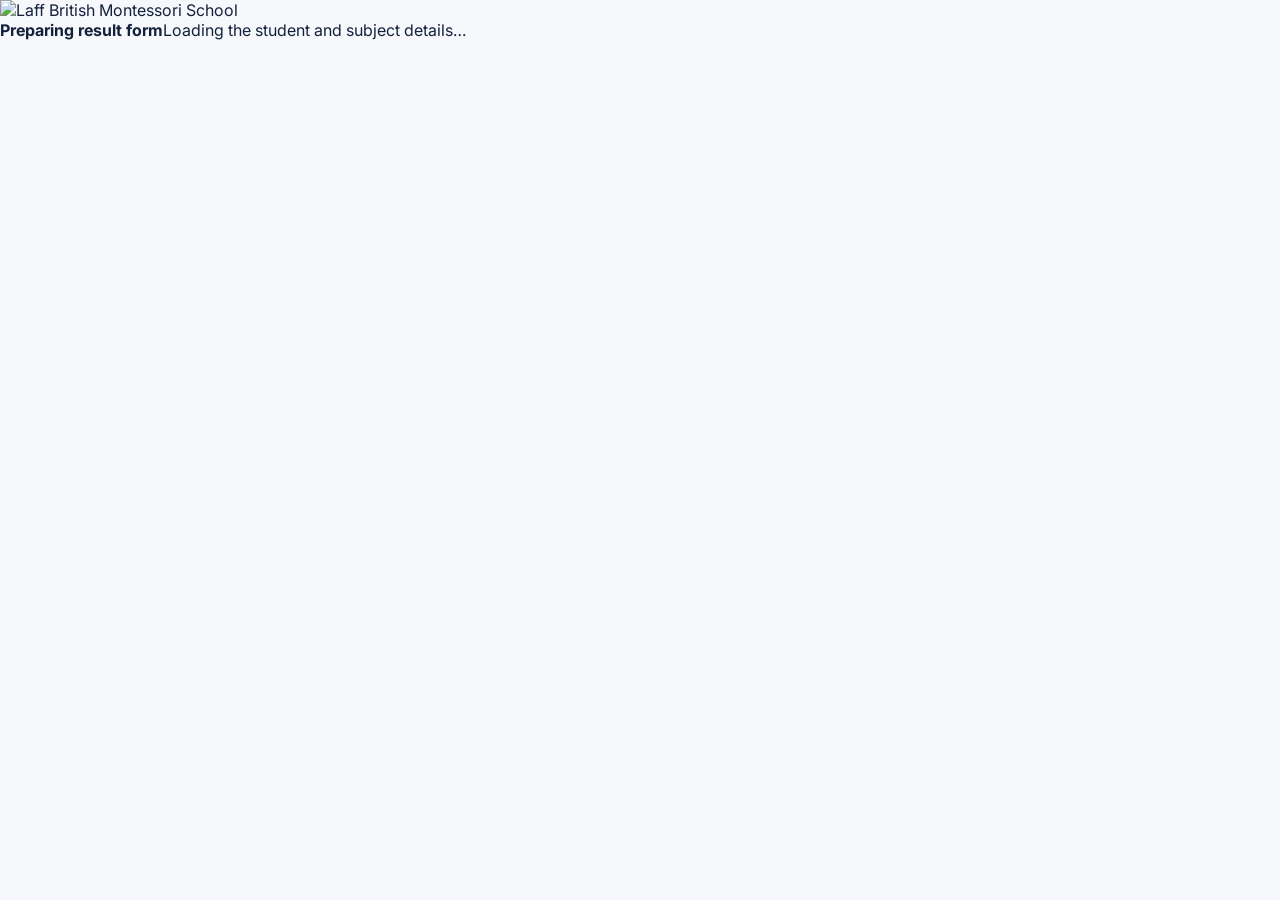
==== add-result.html @ 9ec37f82 "Add teacher add-result form and submission workflow" ====
<!doctype html><html lang="en"><head><meta charset="utf-8"><meta name="viewport" content="width=device-width,initial-scale=1"><title>Add Result | Laff British Montessori School</title><link rel="stylesheet" href="assets/styles.css"><link rel="stylesheet" href="assets/result-workspace.css"></head><body data-title="Add Result"><div id="page-loader" class="page-loader active"><div class="loader-box"><img class="loader-logo" src="https://i.ibb.co/whtP8S5v/image.png" alt="Laff British Montessori School"><div class="loader-spinner"></div><strong>Preparing result form</strong><span>Loading the student and subject details…</span></div></div><div id="app-shell"></div><div id="toast-host"></div><script type="module">
import{requireTeacher,mountShell,supabase,escapeHtml,toast,getCachedSchoolSettings}from'./assets/app.js';
const esc=escapeHtml,p=new URLSearchParams(location.search),studentId=p.get('studentid')||p.get('id'),classId=p.get('classid')||p.get('class'),subjectId=p.get('subjectid')||p.get('subject');let user,term,assignment,schoolSettings=getCachedSchoolSettings(),enrollment,subject;
const loader=document.querySelector('#page-loader');const hide=()=>{loader?.classList.remove('active');setTimeout(()=>loader?.remove(),300)};const initials=(a,b)=>`${(a||'')[0]||''}${(b||'')[0]||''}`.toUpperCase();const gradeFrom=(n,rules)=>{const score=Number(n)||0;const hit=(rules||[]).find(x=>score<=Number(x.max)&&score>=Number(x.min));return hit?.grade||'F'};const pointFrom=(n,rules)=>{const score=Number(n)||0;const hit=(rules||[]).find(x=>score<=Number(x.max)&&score>=Number(x.min));return hit?.point??0};
function render(html){const s=document.querySelector('#app-shell');s.dataset.content=html;mountShell(user)}
function detailCard(){const s=enrollment.students||{},name=`${s.first_name||''} ${s.middle_name||''} ${s.last_name||''}`.replace(/\s+/g,' ').trim();return `<section class="student-detail-card"><div class="detail-avatar">${s.photo_url?`<img src="${esc(s.photo_url)}" alt="">`:esc(initials(s.first_name,s.last_name))}</div><div><h3 style="margin:0;color:#13233f">${esc(name||'Student')}</h3><p style="margin:4px 0;color:#667085;font-size:11px">Adding result for ${esc(subject?.name||'Subject')} · ${esc(term.name)}</p><div class="detail-grid"><div class="detail-item"><small>Student ID</small><b>${esc(s.student_id||'—')}</b></div><div class="detail-item"><small>Exam Number</small><b>${esc(s.exam_number||'—')}</b></div><div class="detail-item"><small>Class</small><b>${esc(enrollment.classes?.name||'—')}</b></div><div class="detail-item"><small>Level</small><b>${esc(enrollment.classes?.level||'—')}</b></div><div class="detail-item"><small>Date of Birth</small><b>${esc(s.date_of_birth||'—')}</b></div><div class="detail-item"><small>Gender</small><b>${esc(s.gender||'—')}</b></div><div class="detail-item"><small>Guardian</small><b>${esc(s.guardian_name||'—')}</b></div><div class="detail-item"><small>Guardian Phone</small><b>${esc(s.guardian_phone||'—')}</b></div></div></div></section>`}
function renderForm(){render(`<div class="form-page"><section class="form-hero"><div><span class="hero-kicker">NEW RESULT</span><h2>Add Student Result</h2><p>${esc(subject.name)} · ${esc(term.name)} · ${esc(term.academic_sessions?.name||'Academic Session')}</p></div><a class="btn secondary" href="results.html?class=${encodeURIComponent(enrollment.class_id)}&subject=${encodeURIComponent(subject.id)}">← Back to Students</a></section>${detailCard()}<form id="result-form" class="score-card"><div class="panel-head"><div><h3 style="margin:0">Academic Scores</h3><p style="margin:4px 0 0;color:#667085;font-size:11px">Enter the continuous assessment and examination scores. The total, grade and grade point are calculated automatically.</p></div></div><div class="score-grid"><div class="score-field"><label for="ca">CA Score</label><input id="ca" type="number" min="0" max="${Number(subject.max_ca||40)}" step="0.01" required><div class="score-helper">Maximum ${esc(subject.max_ca??0)} marks</div></div><div class="score-field"><label for="exam">Exam Score</label><input id="exam" type="number" min="0" max="${Number(subject.max_exam||60)}" step="0.01" required><div class="score-helper">Maximum ${esc(subject.max_exam??0)} marks</div></div><div class="score-field" style="grid-column:1/-1"><label for="remark">Teacher Remark</label><textarea id="remark" maxlength="500" placeholder="Optional comment about the student's performance..."></textarea></div></div><div class="score-preview"><div class="preview-item"><b id="total-preview">0</b><span>Total</span></div><div class="preview-item"><b id="grade-preview">F</b><span>Grade</span></div><div class="preview-item"><b id="point-preview">0</b><span>Grade Point</span></div><div class="preview-item"><b>${esc(subject.max_ca+subject.max_exam)}</b><span>Maximum</span></div></div><div id="form-message" class="submission-note" style="margin-top:15px"></div><div class="form-footer"><div class="submission-note">Submitting sends this result to the administrator for review and publication. Teachers do not publish results.</div><div style="display:flex;gap:8px;flex-wrap:wrap"><button class="btn secondary" id="save-draft" type="button">Save Draft</button><button class="btn" id="submit-result" type="submit">Submit to Admin</button></div></div><div id="success" class="success-panel"></div></form></div>`);setupForm()}
function updatePreview(){const ca=Math.max(0,Number(document.querySelector('#ca')?.value||0)),exam=Math.max(0,Number(document.querySelector('#exam')?.value||0)),total=ca+exam;document.querySelector('#total-preview').textContent=total.toFixed(2).replace(/\.00$/,'');document.querySelector('#grade-preview').textContent=gradeFrom(total,schoolSettings.grading_rules);document.querySelector('#point-preview').textContent=pointFrom(total,schoolSettings.grading_rules)}
function validate(){const ca=Number(document.querySelector('#ca').value),exam=Number(document.querySelector('#exam').value);if(!Number.isFinite(ca)||ca<0||ca>Number(subject.max_ca))throw new Error(`CA score must be between 0 and ${subject.max_ca}.`);if(!Number.isFinite(exam)||exam<0||exam>Number(subject.max_exam))throw new Error(`Exam score must be between 0 and ${subject.max_exam}.`);return{ca,exam,total:ca+exam,grade:gradeFrom(ca+exam,schoolSettings.grading_rules),grade_point:pointFrom(ca+exam,schoolSettings.grading_rules)}}
async function save(status){const message=document.querySelector('#form-message'),buttons=[document.querySelector('#save-draft'),document.querySelector('#submit-result')];try{buttons.forEach(b=>b.disabled=true);message.textContent='Saving result…';const v=validate();const remark=document.querySelector('#remark').value.trim();const payload={enrollment_id:enrollment.id,term_id:term.id,subject_id:subject.id,ca_score:v.ca,exam_score:v.exam,total:v.total,grade:v.grade,grade_point:v.grade_point,teacher_remark:remark||null,created_by:user.id,status};const {error}=await supabase.from('results').insert(payload);if(error)throw error;document.querySelector('#success').textContent=status==='SUBMITTED'?'Result submitted to the administrator successfully. The administrator can now review and publish it.':'Draft saved successfully. You can edit it from Enter Results.';document.querySelector('#success').classList.add('show');toast(status==='SUBMITTED'?'Result submitted to admin.':'Result draft saved.');setTimeout(()=>location.href=`results.html?class=${encodeURIComponent(enrollment.class_id)}&subject=${encodeURIComponent(subject.id)}`,900)}catch(e){console.error(e);message.textContent=e.message||'The result could not be saved.';toast(message.textContent,'error')}finally{buttons.forEach(b=>b.disabled=false)}}
function setupForm(){document.querySelector('#ca').oninput=updatePreview;document.querySelector('#exam').oninput=updatePreview;document.querySelector('#save-draft').onclick=()=>save('DRAFT');document.querySelector('#result-form').onsubmit=e=>{e.preventDefault();save('SUBMITTED')}}
async function load(){if(!studentId)throw new Error('No student was selected.');const {data:t,error:te}=await supabase.from('terms').select('id,name,session_id,academic_sessions(name)').eq('is_current',true).order('starts_on',{ascending:false}).limit(1).maybeSingle();if(te)throw te;if(!t)throw new Error('There is no current academic term configured.');term=t;schoolSettings=(await supabase.from('school_settings').select('*').limit(1).maybeSingle()).data||schoolSettings;const {data:e,error:ee}=await supabase.from('enrollments').select('id,student_id,class_id,status,students(id,first_name,middle_name,last_name,student_id,exam_number,photo_url,date_of_birth,gender,school_email,phone,address,guardian_name,guardian_phone),classes(id,name,level,description)').eq('student_id',studentId).eq('status','ACTIVE').order('created_at',{ascending:false}).limit(1).maybeSingle();if(ee)throw ee;if(!e)throw new Error('Active student enrollment not found.');enrollment=e;const {data:cs,error:ce}=await supabase.from('class_subjects').select('id,class_id,subject_id,teacher_id,subjects(id,name,code,max_ca,max_exam,is_active)').eq('teacher_id',user.teacher.id).eq('class_id',classId||e.class_id).eq('subject_id',subjectId).maybeSingle();if(ce)throw ce;if(!cs)throw new Error('This subject is not assigned to you for this student’s class.');assignment=cs;subject=cs.subjects;if(!subject?.is_active)throw new Error('This subject is inactive.');const existing=await supabase.from('results').select('id,status').eq('enrollment_id',enrollment.id).eq('term_id',term.id).eq('subject_id',subject.id).maybeSingle();if(existing.error)throw existing.error;if(existing.data)throw new Error('A result already exists for this student and subject. Use Edit Result instead.');renderForm()}
try{user=await requireTeacher();if(user){const {data:teacher}=await supabase.from('teachers').select('id,full_name').eq('user_id',user.id).maybeSingle();if(teacher)user.teacher={...user.teacher,...teacher};await load()}}catch(e){console.error(e);document.querySelector('#app-shell').dataset.content=`<div class="form-page"><section class="score-card"><h2>Result form unavailable</h2><p>${esc(e.message||'Could not load the selected student.')}</p><a class="btn" href="results.html">Back to Enter Results</a></section></div>`;if(user)mountShell(user);toast(e.message||'Could not load the result form.','error')}finally{hide()}
</script></body></html>
---- assets/styles.css ----
@import url('https://fonts.googleapis.com/css2?family=Inter:wght@400;500;600;700;800&display=swap');:root{--blue:#123d8f;--blue2:#0a66c2;--yellow:#f4c400;--ink:#14213d;--muted:#667085;--line:#e6eaf0;--bg:#f6f8fc;--danger:#c62828;--success:#16834b;--shadow:0 12px 35px rgba(19,43,88,.08)}*{box-sizing:border-box}body{margin:0;font-family:Inter,system-ui,sans-serif;color:var(--ink);background:var(--bg)}a{text-decoration:none;color:inherit}.sidebar{position:fixed;inset:0 auto 0 0;width:260px;background:#fff;border-right:1px solid var(--line);padding:20px 14px;display:flex;flex-direction:column;z-index:20}.brand{display:flex;align-items:center;gap:10px;padding:5px 10px 22px}.brand img{width:44px;height:44px;border-radius:50%;object-fit:cover}.brand strong,.brand small{display:block}.brand strong{font-size:14px}.brand small{font-size:11px;color:var(--muted)}.sidebar nav{display:grid;gap:4px;overflow:auto}.nav-item{display:flex;align-items:center;gap:12px;padding:11px 12px;border-radius:11px;color:#526078;font-size:13px;font-weight:600;transition:.2s}.nav-item span{width:22px;text-align:center;font-size:17px}.nav-item:hover{background:#f0f5ff;color:var(--blue)}.nav-item.active{background:#eaf1ff;color:var(--blue);box-shadow:inset 3px 0 var(--blue)}.nav-item em{font-style:normal}.logout{margin-top:auto;border:0;background:#fff1f1;color:var(--danger);padding:12px;border-radius:10px;font-weight:700;cursor:pointer}.main{margin-left:260px;min-height:100vh}.topbar{height:88px;background:#fff;border-bottom:1px solid var(--line);display:flex;align-items:center;justify-content:space-between;padding:0 32px;position:sticky;top:0;z-index:10}.eyebrow{margin:0 0 3px;color:var(--blue2);font-size:11px;font-weight:700}.topbar h1{margin:0;font-size:22px}.user-chip{display:flex;align-items:center;gap:9px}.avatar{width:38px;height:38px;border-radius:50%;display:grid;place-items:center;background:#eaf1ff;color:var(--blue);font-weight:800}.user-chip strong,.user-chip small{display:block}.user-chip strong{font-size:12px}.user-chip small{font-size:10px;color:var(--muted)}.menu{display:none}.page-content{padding:30px;animation:rise .45s ease}.panel{background:#fff;border:1px solid var(--line);border-radius:16px;box-shadow:var(--shadow);padding:22px}.panel h2{font-size:17px;margin:0 0 7px}.panel p{color:var(--muted);font-size:13px}.quick-grid{display:grid;grid-template-columns:repeat(3,1fr);gap:14px;margin-top:18px}.quick{padding:18px;border:1px solid var(--line);border-radius:13px;background:#fff;transition:.2s}.quick:hover{transform:translateY(-3px);box-shadow:var(--shadow)}.quick b{display:block;margin-bottom:5px}.quick span{font-size:12px;color:var(--muted)}.btn{border:0;border-radius:10px;padding:11px 15px;background:var(--blue);color:#fff;font-weight:700;cursor:pointer}.spinner{display:inline-block;width:18px;height:18px;border:2px solid currentColor;border-right-color:transparent;border-radius:50%;animation:spin .7s linear infinite;vertical-align:-4px;margin-right:8px}.spinner-sm{width:14px;height:14px}#toast-host{position:fixed;right:22px;bottom:22px;z-index:200;display:grid;gap:10px}.toast{min-width:280px;max-width:380px;padding:13px 15px;border-radius:12px;background:#fff;box-shadow:0 15px 40px rgba(0,0,0,.14);display:flex;gap:10px;align-items:center;font-size:13px;transform:translateY(15px);opacity:0;transition:.25s}.toast.show{transform:none;opacity:1}.toast-icon{width:25px;height:25px;border-radius:50%;display:grid;place-items:center;background:#e9f8ef;color:var(--success);font-weight:800}.toast-error .toast-icon{background:#fff0f0;color:var(--danger)}@keyframes spin{to{transform:rotate(360deg)}}@keyframes rise{from{opacity:0;transform:translateY(8px)}to{opacity:1;transform:none}}@media(max-width:760px){.sidebar{transform:translateX(-100%);transition:.25s;width:270px;box-shadow:10px 0 30px rgba(0,0,0,.12)}.sidebar.open{transform:none}.main{margin-left:0}.topbar{padding:0 18px;height:76px;justify-content:flex-start;gap:8px}.menu{display:block;border:0;background:#edf2fa;border-radius:9px;padding:9px}.user-chip{margin-left:auto}.user-chip div{display:none}.page-content{padding:18px}.quick-grid{grid-template-columns:1fr}}
---- assets/result-workspace.css ----
:root{--rw-blue:#0b5ed7;--rw-deep:#082b63;--rw-yellow:#f4c20d;--rw-ink:#13233f;--rw-muted:#667085;--rw-line:#e3e9f2;--rw-bg:#f5f8fd}.results-page{display:grid;gap:18px}.results-hero{border-radius:24px;padding:25px;background:linear-gradient(135deg,#082b63,#0b5ed7);color:#fff;box-shadow:0 20px 50px rgba(8,43,99,.16)}.results-hero .hero-kicker{display:inline-block;padding:6px 10px;border-radius:999px;background:#ffffff17;border:1px solid #ffffff22;font-size:10px;font-weight:900;letter-spacing:.08em;text-transform:uppercase}.results-hero h2{margin:10px 0 6px;font-size:31px;letter-spacing:-.025em}.results-hero p{margin:0;color:#dce8fb;font-size:12px}.result-toolbar{display:flex;gap:10px;flex-wrap:wrap;align-items:end;background:#fff;border:1px solid var(--rw-line);border-radius:19px;padding:15px;box-shadow:0 7px 22px rgba(20,45,80,.05)}.result-field{display:grid;gap:6px;min-width:190px;flex:1}.result-field label{font-size:11px;font-weight:900;color:var(--rw-muted);text-transform:uppercase;letter-spacing:.04em}.result-field select,.result-search{width:100%;height:42px;border:1px solid var(--rw-line);border-radius:11px;background:#fff;color:var(--rw-ink);padding:0 12px;font:inherit;outline:none;box-sizing:border-box}.result-field select:focus,.result-search:focus{border-color:var(--rw-blue);box-shadow:0 0 0 3px #0b5ed71a}.result-summary{display:flex;gap:9px;flex-wrap:wrap}.result-chip{padding:8px 10px;border-radius:999px;background:#eef5ff;color:var(--rw-blue);font-size:11px;font-weight:900}.student-picker{background:#fff;border:1px solid var(--rw-line);border-radius:22px;box-shadow:0 7px 22px rgba(20,45,80,.05);overflow:hidden}.student-picker-head{display:flex;justify-content:space-between;gap:15px;align-items:flex-end;padding:19px;border-bottom:1px solid var(--rw-line)}.student-picker-head h3{margin:0;font-size:19px}.student-picker-head p{margin:4px 0 0;color:var(--rw-muted);font-size:12px}.result-search-wrap{width:min(300px,100%)}.student-list{display:grid}.student-row{display:flex;justify-content:space-between;gap:15px;align-items:center;padding:15px 19px;border-bottom:1px solid #edf1f6;transition:.18s}.student-row:last-child{border-bottom:0}.student-row:hover{background:#fbfdff}.student-main{display:flex;gap:12px;align-items:center;min-width:0}.student-avatar{width:44px;height:44px;border-radius:14px;background:#edf4ff;color:var(--rw-blue);display:grid;place-items:center;font-weight:900;overflow:hidden;flex:0 0 auto}.student-avatar img{width:100%;height:100%;object-fit:cover}.student-info{min-width:0}.student-info strong{display:block;color:var(--rw-ink);font-size:13px}.student-info span{display:block;color:var(--rw-muted);font-size:11px;margin-top:3px}.student-subject{font-size:10px;color:#8a94a6;margin-top:3px}.result-actions{display:flex;gap:7px;flex-wrap:wrap;justify-content:flex-end}.result-status{display:inline-flex;align-items:center;gap:6px;padding:7px 9px;border-radius:999px;font-size:10px;font-weight:900}.status-draft{background:#fff7df;color:#9a6a00}.status-submitted{background:#eef4ff;color:#355d9d}.status-published{background:#eaf8ef;color:#15743a}.status-none{background:#f3f5f8;color:#6c7482}.status-dot{width:7px;height:7px;border-radius:50%;background:currentColor}.empty-state-rw{padding:32px;text-align:center;color:var(--rw-muted);font-size:12px}.form-page{display:grid;gap:18px;max-width:1050px}.form-hero{display:flex;justify-content:space-between;gap:20px;align-items:center;border-radius:24px;padding:23px;background:linear-gradient(135deg,#082b63,#0b5ed7);color:#fff}.form-hero h2{margin:9px 0 5px;font-size:27px}.form-hero p{margin:0;color:#dbe8ff;font-size:12px}.student-detail-card{display:grid;grid-template-columns:88px 1fr;gap:17px;align-items:center;background:#fff;border:1px solid var(--rw-line);border-radius:20px;padding:18px;box-shadow:0 7px 22px rgba(20,45,80,.05)}.detail-avatar{width:88px;height:88px;border-radius:20px;background:#edf4ff;color:var(--rw-blue);display:grid;place-items:center;font-size:25px;font-weight:900;overflow:hidden}.detail-avatar img{width:100%;height:100%;object-fit:cover}.detail-grid{display:grid;grid-template-columns:repeat(4,minmax(0,1fr));gap:12px;margin-top:13px}.detail-item{padding:10px 11px;background:#f7faff;border-radius:12px}.detail-item small{display:block;color:var(--rw-muted);font-size:9px;text-transform:uppercase;font-weight:900;letter-spacing:.05em}.detail-item b{display:block;margin-top:3px;color:var(--rw-ink);font-size:12px}.score-card{background:#fff;border:1px solid var(--rw-line);border-radius:20px;padding:19px;box-shadow:0 7px 22px rgba(20,45,80,.05)}.score-grid{display:grid;grid-template-columns:repeat(2,minmax(0,1fr));gap:14px}.score-field label{display:block;font-size:11px;font-weight:900;color:var(--rw-muted);text-transform:uppercase;letter-spacing:.04em;margin-bottom:6px}.score-field input,.score-field textarea,.score-field select{width:100%;border:1px solid var(--rw-line);border-radius:11px;background:#fff;color:var(--rw-ink);padding:12px;font:inherit;outline:none;box-sizing:border-box}.score-field textarea{min-height:100px;resize:vertical}.score-field input:focus,.score-field textarea:focus,.score-field select:focus{border-color:var(--rw-blue);box-shadow:0 0 0 3px #0b5ed71a}.score-helper{font-size:10px;color:#8994a4;margin-top:5px}.score-preview{display:grid;grid-template-columns:repeat(4,1fr);gap:10px;margin-top:16px}.preview-item{padding:12px;background:#f7faff;border-radius:12px;text-align:center}.preview-item b{display:block;color:var(--rw-ink);font-size:18px}.preview-item span{display:block;color:var(--rw-muted);font-size:9px;margin-top:3px}.form-footer{display:flex;justify-content:space-between;gap:12px;align-items:center;padding-top:4px}.submission-note{font-size:11px;color:var(--rw-muted);line-height:1.5}.success-panel{display:none;padding:18px;border-radius:16px;background:#eaf8ef;color:#166534;border:1px solid #c8e9d2;font-size:12px}.success-panel.show{display:block}@media(max-width:850px){.detail-grid{grid-template-columns:repeat(2,1fr)}.student-picker-head{align-items:stretch;flex-direction:column}.result-search-wrap{width:100%}}@media(max-width:640px){.result-toolbar{display:grid}.result-field{min-width:0}.student-row{align-items:flex-start;flex-direction:column}.result-actions{justify-content:flex-start}.form-hero{flex-direction:column;align-items:flex-start}.student-detail-card{grid-template-columns:1fr}.detail-avatar{width:74px;height:74px}.detail-grid,.score-grid,.score-preview{grid-template-columns:1fr}.form-footer{flex-direction:column;align-items:stretch}}
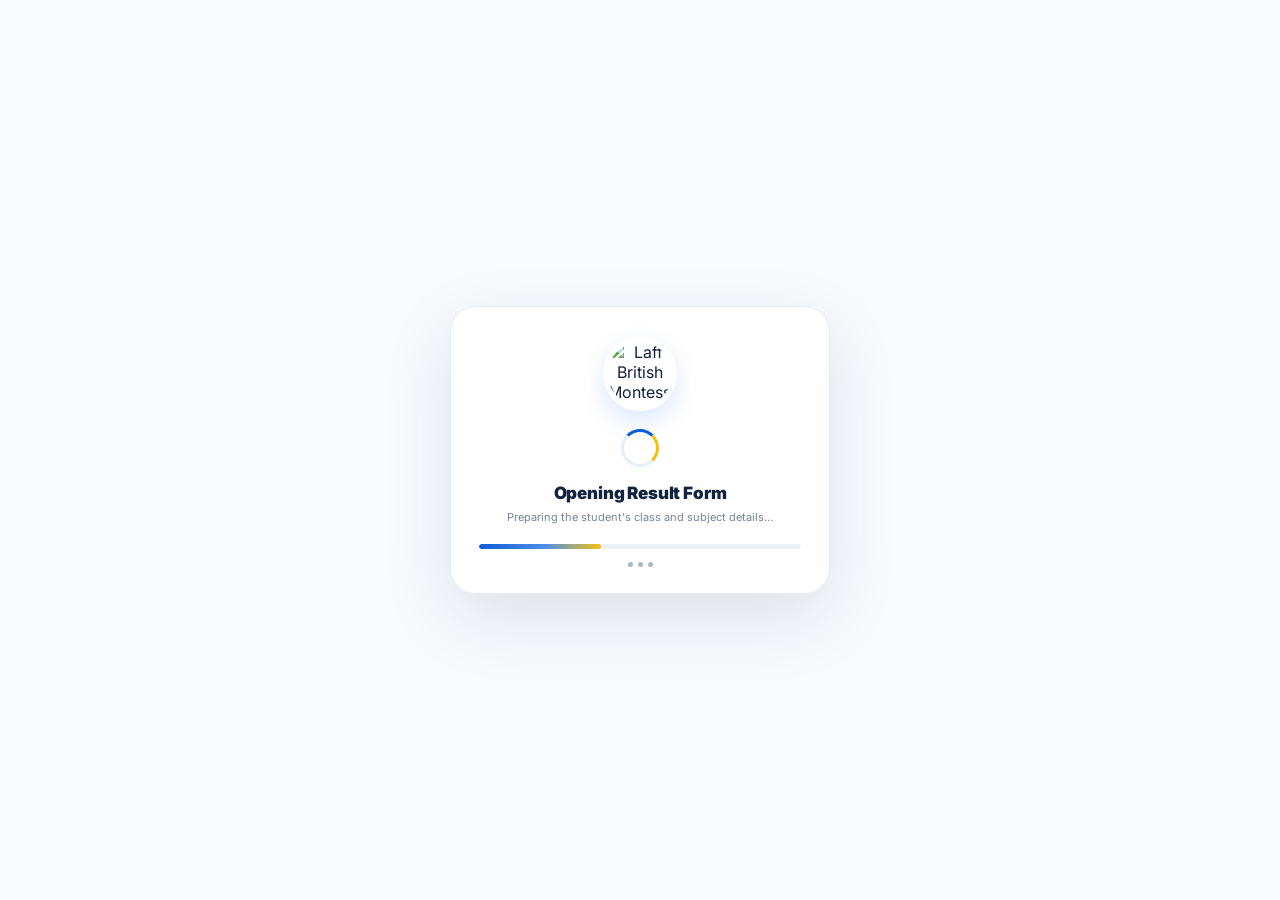
==== commit d9f63d9a: "Use polished loader on teacher add-result page" ====
--- a/add-result.html
+++ b/add-result.html
@@ -1,14 +1,14 @@
-<!doctype html><html lang="en"><head><meta charset="utf-8"><meta name="viewport" content="width=device-width,initial-scale=1"><title>Add Result | Laff British Montessori School</title><link rel="stylesheet" href="assets/styles.css"><link rel="stylesheet" href="assets/result-workspace.css"></head><body data-title="Add Result"><div id="page-loader" class="page-loader active"><div class="loader-box"><img class="loader-logo" src="https://i.ibb.co/whtP8S5v/image.png" alt="Laff British Montessori School"><div class="loader-spinner"></div><strong>Preparing result form</strong><span>Loading the student and subject details…</span></div></div><div id="app-shell"></div><div id="toast-host"></div><script type="module">
+<!doctype html><html><head><meta charset="utf-8"><meta name="viewport" content="width=device-width,initial-scale=1"><title>Add Result | Laff British Montessori School</title><link rel="stylesheet" href="assets/styles.css"><link rel="stylesheet" href="assets/result-workspace.css"><link rel="stylesheet" href="assets/portal-loader.css"></head><body data-title="Add Result"><div id="page-loader" class="lbs-loader" aria-live="polite"><div class="lbs-loader-card"><img class="lbs-loader-logo" src="https://i.ibb.co/whtP8S5v/image.png" alt="Laff British Montessori School"><div class="lbs-loader-ring"></div><div class="lbs-loader-title">Opening Result Form</div><div class="lbs-loader-text">Preparing the student's class and subject details…</div><div class="lbs-loader-bar"></div><div class="lbs-loader-dots"><span></span><span></span><span></span></div></div></div><div id="app-shell"></div><div id="toast-host"></div><script type="module">
 import{requireTeacher,mountShell,supabase,escapeHtml,toast,getCachedSchoolSettings}from'./assets/app.js';
 const esc=escapeHtml,p=new URLSearchParams(location.search),studentId=p.get('studentid')||p.get('id'),classId=p.get('classid')||p.get('class'),subjectId=p.get('subjectid')||p.get('subject');let user,term,assignment,schoolSettings=getCachedSchoolSettings(),enrollment,subject;
-const loader=document.querySelector('#page-loader');const hide=()=>{loader?.classList.remove('active');setTimeout(()=>loader?.remove(),300)};const initials=(a,b)=>`${(a||'')[0]||''}${(b||'')[0]||''}`.toUpperCase();const gradeFrom=(n,rules)=>{const score=Number(n)||0;const hit=(rules||[]).find(x=>score<=Number(x.max)&&score>=Number(x.min));return hit?.grade||'F'};const pointFrom=(n,rules)=>{const score=Number(n)||0;const hit=(rules||[]).find(x=>score<=Number(x.max)&&score>=Number(x.min));return hit?.point??0};
+const loader=document.querySelector('#page-loader');const hide=()=>{loader?.classList.add('is-hidden');setTimeout(()=>loader?.remove(),380)};const initials=(a,b)=>`${(a||'')[0]||''}${(b||'')[0]||''}`.toUpperCase();const gradeFrom=(n,rules)=>{const score=Number(n)||0;const hit=(rules||[]).find(x=>score<=Number(x.max)&&score>=Number(x.min));return hit?.grade||'F'};const pointFrom=(n,rules)=>{const score=Number(n)||0;const hit=(rules||[]).find(x=>score<=Number(x.max)&&score>=Number(x.min));return hit?.point??0};
 function render(html){const s=document.querySelector('#app-shell');s.dataset.content=html;mountShell(user)}
 function detailCard(){const s=enrollment.students||{},name=`${s.first_name||''} ${s.middle_name||''} ${s.last_name||''}`.replace(/\s+/g,' ').trim();return `<section class="student-detail-card"><div class="detail-avatar">${s.photo_url?`<img src="${esc(s.photo_url)}" alt="">`:esc(initials(s.first_name,s.last_name))}</div><div><h3 style="margin:0;color:#13233f">${esc(name||'Student')}</h3><p style="margin:4px 0;color:#667085;font-size:11px">Adding result for ${esc(subject?.name||'Subject')} · ${esc(term.name)}</p><div class="detail-grid"><div class="detail-item"><small>Student ID</small><b>${esc(s.student_id||'—')}</b></div><div class="detail-item"><small>Exam Number</small><b>${esc(s.exam_number||'—')}</b></div><div class="detail-item"><small>Class</small><b>${esc(enrollment.classes?.name||'—')}</b></div><div class="detail-item"><small>Level</small><b>${esc(enrollment.classes?.level||'—')}</b></div><div class="detail-item"><small>Date of Birth</small><b>${esc(s.date_of_birth||'—')}</b></div><div class="detail-item"><small>Gender</small><b>${esc(s.gender||'—')}</b></div><div class="detail-item"><small>Guardian</small><b>${esc(s.guardian_name||'—')}</b></div><div class="detail-item"><small>Guardian Phone</small><b>${esc(s.guardian_phone||'—')}</b></div></div></div></section>`}
-function renderForm(){render(`<div class="form-page"><section class="form-hero"><div><span class="hero-kicker">NEW RESULT</span><h2>Add Student Result</h2><p>${esc(subject.name)} · ${esc(term.name)} · ${esc(term.academic_sessions?.name||'Academic Session')}</p></div><a class="btn secondary" href="results.html?class=${encodeURIComponent(enrollment.class_id)}&subject=${encodeURIComponent(subject.id)}">← Back to Students</a></section>${detailCard()}<form id="result-form" class="score-card"><div class="panel-head"><div><h3 style="margin:0">Academic Scores</h3><p style="margin:4px 0 0;color:#667085;font-size:11px">Enter the continuous assessment and examination scores. The total, grade and grade point are calculated automatically.</p></div></div><div class="score-grid"><div class="score-field"><label for="ca">CA Score</label><input id="ca" type="number" min="0" max="${Number(subject.max_ca||40)}" step="0.01" required><div class="score-helper">Maximum ${esc(subject.max_ca??0)} marks</div></div><div class="score-field"><label for="exam">Exam Score</label><input id="exam" type="number" min="0" max="${Number(subject.max_exam||60)}" step="0.01" required><div class="score-helper">Maximum ${esc(subject.max_exam??0)} marks</div></div><div class="score-field" style="grid-column:1/-1"><label for="remark">Teacher Remark</label><textarea id="remark" maxlength="500" placeholder="Optional comment about the student's performance..."></textarea></div></div><div class="score-preview"><div class="preview-item"><b id="total-preview">0</b><span>Total</span></div><div class="preview-item"><b id="grade-preview">F</b><span>Grade</span></div><div class="preview-item"><b id="point-preview">0</b><span>Grade Point</span></div><div class="preview-item"><b>${esc(subject.max_ca+subject.max_exam)}</b><span>Maximum</span></div></div><div id="form-message" class="submission-note" style="margin-top:15px"></div><div class="form-footer"><div class="submission-note">Submitting sends this result to the administrator for review and publication. Teachers do not publish results.</div><div style="display:flex;gap:8px;flex-wrap:wrap"><button class="btn secondary" id="save-draft" type="button">Save Draft</button><button class="btn" id="submit-result" type="submit">Submit to Admin</button></div></div><div id="success" class="success-panel"></div></form></div>`);setupForm()}
+function renderForm(){render(`<div class="form-page"><section class="form-hero"><div><span class="hero-kicker">NEW RESULT</span><h2>Add Student Result</h2><p>${esc(subject.name)} · ${esc(term.name)} · ${esc(term.academic_sessions?.name||'Academic Session')}</p></div><a class="btn secondary" href="results.html?class=${encodeURIComponent(enrollment.class_id)}&subject=${encodeURIComponent(subject.id)}">← Back to Students</a></section>${detailCard()}<form id="result-form" class="score-card"><div class="panel-head"><div><h3 style="margin:0">Academic Scores</h3><p style="margin:4px 0 0;color:#667085;font-size:11px">Enter the continuous assessment and examination scores. The total, grade and grade point are calculated automatically.</p></div></div><div class="score-grid"><div class="score-field"><label for="ca">CA Score</label><input id="ca" type="number" min="0" max="${Number(subject.max_ca||40)}" step="0.01" required><div class="score-helper">Maximum ${esc(subject.max_ca??0)} marks</div></div><div class="score-field"><label for="exam">Exam Score</label><input id="exam" type="number" min="0" max="${Number(subject.max_exam||60)}" step="0.01" required><div class="score-helper">Maximum ${esc(subject.max_exam??0)} marks</div></div><div class="score-field" style="grid-column:1/-1"><label for="remark">Teacher Remark</label><textarea id="remark" maxlength="500" placeholder="Optional comment about the student's performance..."></textarea></div></div><div class="score-preview"><div class="preview-item"><b id="total-preview">0</b><span>Total</span></div><div class="preview-item"><b id="grade-preview">F</b><span>Grade</span></div><div class="preview-item"><b id="point-preview">0</b><span>Grade Point</span></div><div class="preview-item"><b>${esc(Number(subject.max_ca||0)+Number(subject.max_exam||0))}</b><span>Maximum</span></div></div><div id="form-message" class="submission-note" style="margin-top:15px"></div><div class="form-footer"><div class="submission-note">Submitting sends this result to the administrator for review and publication. Teachers do not publish results.</div><div style="display:flex;gap:8px;flex-wrap:wrap"><button class="btn secondary" id="save-draft" type="button">Save Draft</button><button class="btn" id="submit-result" type="submit">Submit to Admin</button></div></div><div id="success" class="success-panel"></div></form></div>`);setupForm()}
 function updatePreview(){const ca=Math.max(0,Number(document.querySelector('#ca')?.value||0)),exam=Math.max(0,Number(document.querySelector('#exam')?.value||0)),total=ca+exam;document.querySelector('#total-preview').textContent=total.toFixed(2).replace(/\.00$/,'');document.querySelector('#grade-preview').textContent=gradeFrom(total,schoolSettings.grading_rules);document.querySelector('#point-preview').textContent=pointFrom(total,schoolSettings.grading_rules)}
 function validate(){const ca=Number(document.querySelector('#ca').value),exam=Number(document.querySelector('#exam').value);if(!Number.isFinite(ca)||ca<0||ca>Number(subject.max_ca))throw new Error(`CA score must be between 0 and ${subject.max_ca}.`);if(!Number.isFinite(exam)||exam<0||exam>Number(subject.max_exam))throw new Error(`Exam score must be between 0 and ${subject.max_exam}.`);return{ca,exam,total:ca+exam,grade:gradeFrom(ca+exam,schoolSettings.grading_rules),grade_point:pointFrom(ca+exam,schoolSettings.grading_rules)}}
-async function save(status){const message=document.querySelector('#form-message'),buttons=[document.querySelector('#save-draft'),document.querySelector('#submit-result')];try{buttons.forEach(b=>b.disabled=true);message.textContent='Saving result…';const v=validate();const remark=document.querySelector('#remark').value.trim();const payload={enrollment_id:enrollment.id,term_id:term.id,subject_id:subject.id,ca_score:v.ca,exam_score:v.exam,total:v.total,grade:v.grade,grade_point:v.grade_point,teacher_remark:remark||null,created_by:user.id,status};const {error}=await supabase.from('results').insert(payload);if(error)throw error;document.querySelector('#success').textContent=status==='SUBMITTED'?'Result submitted to the administrator successfully. The administrator can now review and publish it.':'Draft saved successfully. You can edit it from Enter Results.';document.querySelector('#success').classList.add('show');toast(status==='SUBMITTED'?'Result submitted to admin.':'Result draft saved.');setTimeout(()=>location.href=`results.html?class=${encodeURIComponent(enrollment.class_id)}&subject=${encodeURIComponent(subject.id)}`,900)}catch(e){console.error(e);message.textContent=e.message||'The result could not be saved.';toast(message.textContent,'error')}finally{buttons.forEach(b=>b.disabled=false)}}
+async function save(status){const message=document.querySelector('#form-message'),buttons=[document.querySelector('#save-draft'),document.querySelector('#submit-result')];try{buttons.forEach(b=>{if(b)b.disabled=true});message.textContent='Saving result…';const v=validate();const remark=document.querySelector('#remark').value.trim();const payload={enrollment_id:enrollment.id,term_id:term.id,subject_id:subject.id,ca_score:v.ca,exam_score:v.exam,total:v.total,grade:v.grade,grade_point:v.grade_point,teacher_remark:remark||null,created_by:user.id,status};const{error}=await supabase.from('results').insert(payload);if(error)throw error;document.querySelector('#success').textContent=status==='SUBMITTED'?'Result submitted to the administrator successfully. The administrator can now review and publish it.':'Draft saved successfully. You can edit it from Enter Results.';document.querySelector('#success').classList.add('show');toast(status==='SUBMITTED'?'Result submitted to admin.':'Result draft saved.');setTimeout(()=>location.href=`results.html?class=${encodeURIComponent(enrollment.class_id)}&subject=${encodeURIComponent(subject.id)}`,900)}catch(e){console.error(e);message.textContent=e.message||'The result could not be saved.';toast(message.textContent,'error')}finally{buttons.forEach(b=>{if(b)b.disabled=false})}}
 function setupForm(){document.querySelector('#ca').oninput=updatePreview;document.querySelector('#exam').oninput=updatePreview;document.querySelector('#save-draft').onclick=()=>save('DRAFT');document.querySelector('#result-form').onsubmit=e=>{e.preventDefault();save('SUBMITTED')}}
-async function load(){if(!studentId)throw new Error('No student was selected.');const {data:t,error:te}=await supabase.from('terms').select('id,name,session_id,academic_sessions(name)').eq('is_current',true).order('starts_on',{ascending:false}).limit(1).maybeSingle();if(te)throw te;if(!t)throw new Error('There is no current academic term configured.');term=t;schoolSettings=(await supabase.from('school_settings').select('*').limit(1).maybeSingle()).data||schoolSettings;const {data:e,error:ee}=await supabase.from('enrollments').select('id,student_id,class_id,status,students(id,first_name,middle_name,last_name,student_id,exam_number,photo_url,date_of_birth,gender,school_email,phone,address,guardian_name,guardian_phone),classes(id,name,level,description)').eq('student_id',studentId).eq('status','ACTIVE').order('created_at',{ascending:false}).limit(1).maybeSingle();if(ee)throw ee;if(!e)throw new Error('Active student enrollment not found.');enrollment=e;const {data:cs,error:ce}=await supabase.from('class_subjects').select('id,class_id,subject_id,teacher_id,subjects(id,name,code,max_ca,max_exam,is_active)').eq('teacher_id',user.teacher.id).eq('class_id',classId||e.class_id).eq('subject_id',subjectId).maybeSingle();if(ce)throw ce;if(!cs)throw new Error('This subject is not assigned to you for this student’s class.');assignment=cs;subject=cs.subjects;if(!subject?.is_active)throw new Error('This subject is inactive.');const existing=await supabase.from('results').select('id,status').eq('enrollment_id',enrollment.id).eq('term_id',term.id).eq('subject_id',subject.id).maybeSingle();if(existing.error)throw existing.error;if(existing.data)throw new Error('A result already exists for this student and subject. Use Edit Result instead.');renderForm()}
-try{user=await requireTeacher();if(user){const {data:teacher}=await supabase.from('teachers').select('id,full_name').eq('user_id',user.id).maybeSingle();if(teacher)user.teacher={...user.teacher,...teacher};await load()}}catch(e){console.error(e);document.querySelector('#app-shell').dataset.content=`<div class="form-page"><section class="score-card"><h2>Result form unavailable</h2><p>${esc(e.message||'Could not load the selected student.')}</p><a class="btn" href="results.html">Back to Enter Results</a></section></div>`;if(user)mountShell(user);toast(e.message||'Could not load the result form.','error')}finally{hide()}
+async function load(){if(!studentId)throw new Error('No student was selected.');const{data:t,error:te}=await supabase.from('terms').select('id,name,session_id,academic_sessions(name)').eq('is_current',true).order('starts_on',{ascending:false}).limit(1).maybeSingle();if(te)throw te;if(!t)throw new Error('There is no current academic term configured.');term=t;schoolSettings=(await supabase.from('school_settings').select('*').limit(1).maybeSingle()).data||schoolSettings;const{data:e,error:ee}=await supabase.from('enrollments').select('id,student_id,class_id,status,students(id,first_name,middle_name,last_name,student_id,exam_number,photo_url,date_of_birth,gender,school_email,phone,address,guardian_name,guardian_phone),classes(id,name,level,description)').eq('student_id',studentId).eq('status','ACTIVE').order('created_at',{ascending:false}).limit(1).maybeSingle();if(ee)throw ee;if(!e)throw new Error('Active student enrollment not found.');enrollment=e;const{data:cs,error:ce}=await supabase.from('class_subjects').select('id,class_id,subject_id,teacher_id,subjects(id,name,code,max_ca,max_exam,is_active)').eq('teacher_id',user.teacher.id).eq('class_id',classId||e.class_id).eq('subject_id',subjectId).maybeSingle();if(ce)throw ce;if(!cs)throw new Error('This subject is not assigned to you for this student’s class.');assignment=cs;subject=cs.subjects;if(!subject?.is_active)throw new Error('This subject is inactive.');const existing=await supabase.from('results').select('id,status').eq('enrollment_id',enrollment.id).eq('term_id',term.id).eq('subject_id',subject.id).maybeSingle();if(existing.error)throw existing.error;if(existing.data)throw new Error('A result already exists for this student and subject. Use Edit Result instead.');renderForm()}
+try{user=await requireTeacher();if(user){const{data:teacher}=await supabase.from('teachers').select('id,full_name').eq('user_id',user.id).maybeSingle();if(teacher)user.teacher={...user.teacher,...teacher};await load()}}catch(e){console.error(e);if(user){document.querySelector('#app-shell').dataset.content=`<div class="form-page"><section class="score-card"><h2>Result form unavailable</h2><p>${esc(e.message||'Could not load the selected student.')}</p><a class="btn" href="results.html">Back to Enter Results</a></section></div>`;mountShell(user)}toast(e.message||'Could not load the result form.','error')}finally{hide()}
 </script></body></html>
--- a/assets/portal-loader.css
+++ b/assets/portal-loader.css
@@ -0,0 +1 @@
+.lbs-loader{position:fixed;inset:0;z-index:3000;display:grid;place-items:center;background:rgba(248,250,253,.98);transition:opacity .35s ease,visibility .35s ease}.lbs-loader.is-hidden{opacity:0;visibility:hidden;pointer-events:none}.lbs-loader-card{width:min(380px,88vw);padding:30px 28px 26px;background:rgba(255,255,255,.92);border:1px solid #e5ebf3;border-radius:26px;text-align:center;box-shadow:0 24px 70px rgba(22,48,92,.12);backdrop-filter:blur(12px)}.lbs-loader-logo{width:74px;height:74px;border-radius:50%;object-fit:contain;background:#fff;padding:5px;display:block;margin:0 auto 18px;box-shadow:0 10px 26px rgba(11,94,215,.14);animation:lbs-loader-float 2.2s ease-in-out infinite}.lbs-loader-ring{width:38px;height:38px;margin:2px auto 16px;border-radius:50%;border:3px solid #e7eef8;border-top-color:#0b5ed7;border-right-color:#f4c20d;animation:lbs-loader-spin .85s linear infinite}.lbs-loader-title{font-size:17px;font-weight:900;color:#13233f;letter-spacing:-.01em}.lbs-loader-text{margin-top:6px;color:#778398;font-size:11px;line-height:1.5}.lbs-loader-bar{height:5px;margin-top:18px;border-radius:999px;background:#edf2f8;overflow:hidden}.lbs-loader-bar:before{content:"";display:block;width:38%;height:100%;border-radius:inherit;background:linear-gradient(90deg,#0b5ed7 0%,#4f8fe8 55%,#f4c20d 100%);animation:lbs-loader-progress 1.5s ease-in-out infinite}.lbs-loader-dots{display:flex;justify-content:center;gap:5px;margin-top:13px}.lbs-loader-dots span{width:5px;height:5px;border-radius:50%;background:#a9b7ca;animation:lbs-loader-dot 1.1s ease-in-out infinite}.lbs-loader-dots span:nth-child(2){animation-delay:.14s}.lbs-loader-dots span:nth-child(3){animation-delay:.28s}@keyframes lbs-loader-spin{to{transform:rotate(360deg)}}@keyframes lbs-loader-float{0%,100%{transform:translateY(0)}50%{transform:translateY(-4px)}}@keyframes lbs-loader-progress{0%{transform:translateX(-120%)}50%{transform:translateX(140%)}100%{transform:translateX(320%)}}@keyframes lbs-loader-dot{0%,100%{opacity:.35;transform:translateY(0)}50%{opacity:1;transform:translateY(-2px)}}@media(prefers-reduced-motion:reduce){.lbs-loader-logo,.lbs-loader-ring,.lbs-loader-bar:before,.lbs-loader-dots span{animation:none!important}}
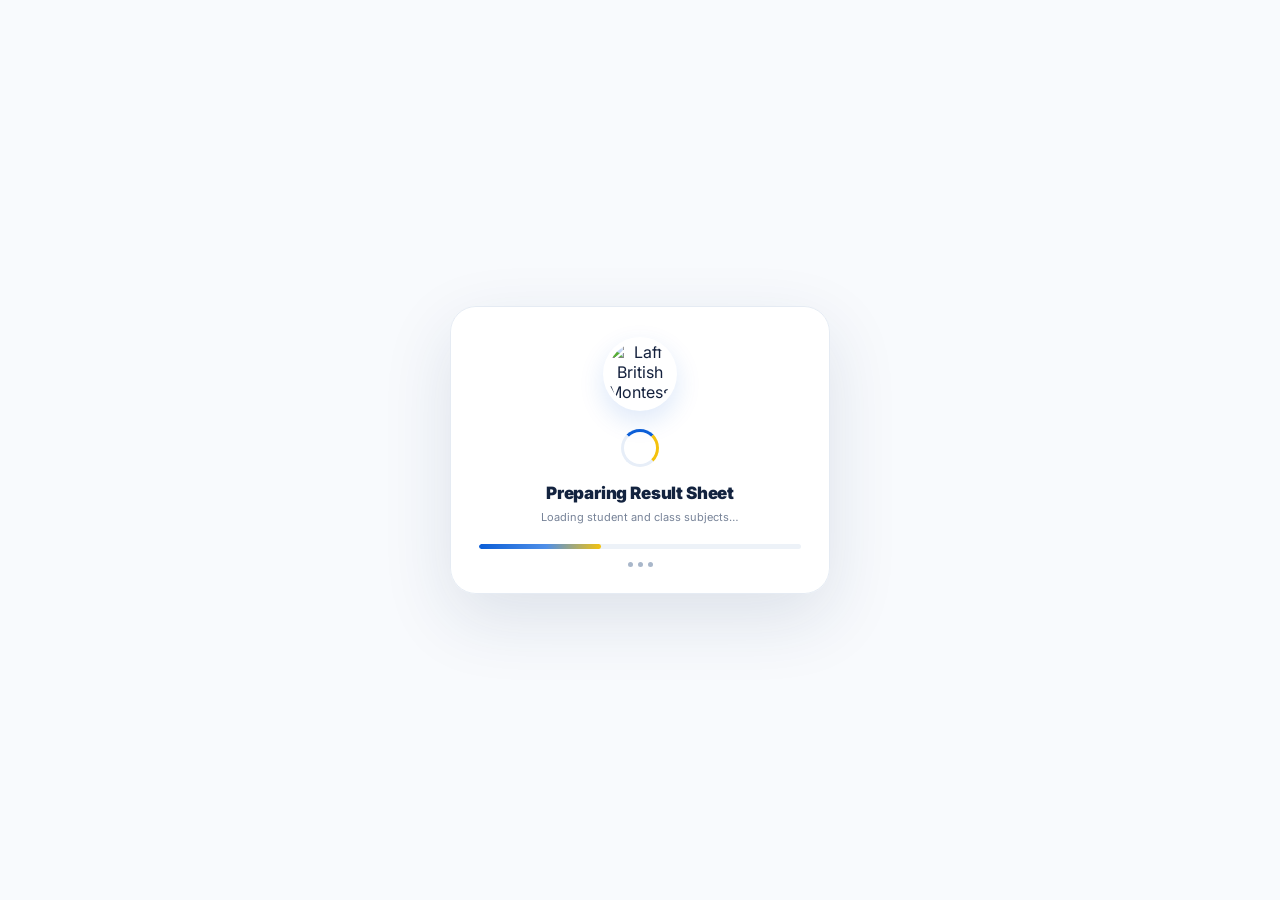
==== commit a03ec049: "Expand teacher result entry to all assigned class subjects" ====
--- a/add-result.html
+++ b/add-result.html
@@ -1,14 +1,33 @@
-<!doctype html><html><head><meta charset="utf-8"><meta name="viewport" content="width=device-width,initial-scale=1"><title>Add Result | Laff British Montessori School</title><link rel="stylesheet" href="assets/styles.css"><link rel="stylesheet" href="assets/result-workspace.css"><link rel="stylesheet" href="assets/portal-loader.css"></head><body data-title="Add Result"><div id="page-loader" class="lbs-loader" aria-live="polite"><div class="lbs-loader-card"><img class="lbs-loader-logo" src="https://i.ibb.co/whtP8S5v/image.png" alt="Laff British Montessori School"><div class="lbs-loader-ring"></div><div class="lbs-loader-title">Opening Result Form</div><div class="lbs-loader-text">Preparing the student's class and subject details…</div><div class="lbs-loader-bar"></div><div class="lbs-loader-dots"><span></span><span></span><span></span></div></div></div><div id="app-shell"></div><div id="toast-host"></div><script type="module">
+<!doctype html><html lang="en"><head><meta charset="utf-8"><meta name="viewport" content="width=device-width,initial-scale=1"><title>Add Student Results | Laff British Montessori School</title><link rel="stylesheet" href="assets/styles.css"><link rel="stylesheet" href="assets/result-workspace.css"><link rel="stylesheet" href="assets/portal-loader.css"><style>
+.bulk-page{display:grid;gap:17px;max-width:1120px}.bulk-hero{padding:24px;border-radius:22px;background:linear-gradient(135deg,#082b63,#0b5ed7);color:#fff}.bulk-hero h2{margin:9px 0 5px;font-size:27px}.bulk-hero p{margin:0;color:#dce8fb;font-size:12px}.bulk-student{display:flex;gap:14px;align-items:center;padding:17px;background:#fff;border:1px solid #e3e9f2;border-radius:18px}.bulk-student h3{margin:0 0 7px}.bulk-meta{display:flex;flex-wrap:wrap;gap:7px}.bulk-meta span{padding:5px 8px;background:#f3f6fb;border-radius:99px;color:#667085;font-size:10px}.bulk-subjects{display:grid;gap:12px}.bulk-card{padding:17px;background:#fff;border:1px solid #e3e9f2;border-radius:17px;display:grid;gap:13px}.bulk-head{display:flex;justify-content:space-between;gap:10px;align-items:center}.bulk-head h3{margin:0;font-size:15px}.bulk-head p{margin:4px 0 0;color:#667085;font-size:11px}.bulk-fields{display:grid;grid-template-columns:repeat(3,minmax(0,1fr));gap:11px}.bulk-fields label{display:grid;gap:6px;color:#667085;font-size:10px;font-weight:800;text-transform:uppercase}.bulk-fields input,.bulk-fields textarea{width:100%;box-sizing:border-box;border:1px solid #e3e9f2;border-radius:10px;padding:11px;font:inherit;color:#13233f}.bulk-fields textarea{min-height:42px;resize:vertical}.bulk-total{padding:10px 12px;border-radius:11px;background:#f3f7ff;display:flex;justify-content:space-between;color:#667085;font-size:11px}.bulk-total strong{color:#0b5ed7;font-size:17px}.bulk-existing{padding:7px 10px;border-radius:99px;background:#eaf8ef;color:#177245;font-size:10px;font-weight:900}.bulk-footer{display:flex;justify-content:space-between;align-items:center;gap:12px;flex-wrap:wrap;padding:16px;background:#fff;border:1px solid #e3e9f2;border-radius:16px}.bulk-actions{display:flex;gap:8px;flex-wrap:wrap}.bulk-note{font-size:11px;color:#667085;line-height:1.5}@media(max-width:650px){.bulk-fields{grid-template-columns:1fr}.bulk-student{align-items:flex-start}.bulk-hero h2{font-size:23px}}
+</style></head><body data-title="Add Results"><div id="page-loader" class="lbs-loader" aria-live="polite"><div class="lbs-loader-card"><img class="lbs-loader-logo" src="https://i.ibb.co/whtP8S5v/image.png" alt="Laff British Montessori School"><div class="lbs-loader-ring"></div><div class="lbs-loader-title">Preparing Result Sheet</div><div class="lbs-loader-text">Loading student and class subjects…</div><div class="lbs-loader-bar"></div><div class="lbs-loader-dots"><span></span><span></span><span></span></div></div></div><div id="app-shell"></div><div id="toast-host"></div>
+<script type="module">
 import{requireTeacher,mountShell,supabase,escapeHtml,toast,getCachedSchoolSettings}from'./assets/app.js';
-const esc=escapeHtml,p=new URLSearchParams(location.search),studentId=p.get('studentid')||p.get('id'),classId=p.get('classid')||p.get('class'),subjectId=p.get('subjectid')||p.get('subject');let user,term,assignment,schoolSettings=getCachedSchoolSettings(),enrollment,subject;
-const loader=document.querySelector('#page-loader');const hide=()=>{loader?.classList.add('is-hidden');setTimeout(()=>loader?.remove(),380)};const initials=(a,b)=>`${(a||'')[0]||''}${(b||'')[0]||''}`.toUpperCase();const gradeFrom=(n,rules)=>{const score=Number(n)||0;const hit=(rules||[]).find(x=>score<=Number(x.max)&&score>=Number(x.min));return hit?.grade||'F'};const pointFrom=(n,rules)=>{const score=Number(n)||0;const hit=(rules||[]).find(x=>score<=Number(x.max)&&score>=Number(x.min));return hit?.point??0};
+const esc=escapeHtml,p=new URLSearchParams(location.search),studentId=p.get('studentid')||p.get('id'),classIdParam=p.get('classid')||p.get('class'),loader=document.querySelector('#page-loader');
+let user,term,enrollment,subjects=[],existing=new Map(),settings=getCachedSchoolSettings();
+const hide=()=>{loader?.classList.add('is-hidden');setTimeout(()=>loader?.remove(),380)};
+const grade=n=>{const r=(settings.grading_rules||[]).find(x=>Number(n)>=Number(x.min)&&Number(n)<=Number(x.max));return r?.grade||'F'};
+const point=n=>{const r=(settings.grading_rules||[]).find(x=>Number(n)>=Number(x.min)&&Number(n)<=Number(x.max));return r?.point??0};
 function render(html){const s=document.querySelector('#app-shell');s.dataset.content=html;mountShell(user)}
-function detailCard(){const s=enrollment.students||{},name=`${s.first_name||''} ${s.middle_name||''} ${s.last_name||''}`.replace(/\s+/g,' ').trim();return `<section class="student-detail-card"><div class="detail-avatar">${s.photo_url?`<img src="${esc(s.photo_url)}" alt="">`:esc(initials(s.first_name,s.last_name))}</div><div><h3 style="margin:0;color:#13233f">${esc(name||'Student')}</h3><p style="margin:4px 0;color:#667085;font-size:11px">Adding result for ${esc(subject?.name||'Subject')} · ${esc(term.name)}</p><div class="detail-grid"><div class="detail-item"><small>Student ID</small><b>${esc(s.student_id||'—')}</b></div><div class="detail-item"><small>Exam Number</small><b>${esc(s.exam_number||'—')}</b></div><div class="detail-item"><small>Class</small><b>${esc(enrollment.classes?.name||'—')}</b></div><div class="detail-item"><small>Level</small><b>${esc(enrollment.classes?.level||'—')}</b></div><div class="detail-item"><small>Date of Birth</small><b>${esc(s.date_of_birth||'—')}</b></div><div class="detail-item"><small>Gender</small><b>${esc(s.gender||'—')}</b></div><div class="detail-item"><small>Guardian</small><b>${esc(s.guardian_name||'—')}</b></div><div class="detail-item"><small>Guardian Phone</small><b>${esc(s.guardian_phone||'—')}</b></div></div></div></section>`}
-function renderForm(){render(`<div class="form-page"><section class="form-hero"><div><span class="hero-kicker">NEW RESULT</span><h2>Add Student Result</h2><p>${esc(subject.name)} · ${esc(term.name)} · ${esc(term.academic_sessions?.name||'Academic Session')}</p></div><a class="btn secondary" href="results.html?class=${encodeURIComponent(enrollment.class_id)}&subject=${encodeURIComponent(subject.id)}">← Back to Students</a></section>${detailCard()}<form id="result-form" class="score-card"><div class="panel-head"><div><h3 style="margin:0">Academic Scores</h3><p style="margin:4px 0 0;color:#667085;font-size:11px">Enter the continuous assessment and examination scores. The total, grade and grade point are calculated automatically.</p></div></div><div class="score-grid"><div class="score-field"><label for="ca">CA Score</label><input id="ca" type="number" min="0" max="${Number(subject.max_ca||40)}" step="0.01" required><div class="score-helper">Maximum ${esc(subject.max_ca??0)} marks</div></div><div class="score-field"><label for="exam">Exam Score</label><input id="exam" type="number" min="0" max="${Number(subject.max_exam||60)}" step="0.01" required><div class="score-helper">Maximum ${esc(subject.max_exam??0)} marks</div></div><div class="score-field" style="grid-column:1/-1"><label for="remark">Teacher Remark</label><textarea id="remark" maxlength="500" placeholder="Optional comment about the student's performance..."></textarea></div></div><div class="score-preview"><div class="preview-item"><b id="total-preview">0</b><span>Total</span></div><div class="preview-item"><b id="grade-preview">F</b><span>Grade</span></div><div class="preview-item"><b id="point-preview">0</b><span>Grade Point</span></div><div class="preview-item"><b>${esc(Number(subject.max_ca||0)+Number(subject.max_exam||0))}</b><span>Maximum</span></div></div><div id="form-message" class="submission-note" style="margin-top:15px"></div><div class="form-footer"><div class="submission-note">Submitting sends this result to the administrator for review and publication. Teachers do not publish results.</div><div style="display:flex;gap:8px;flex-wrap:wrap"><button class="btn secondary" id="save-draft" type="button">Save Draft</button><button class="btn" id="submit-result" type="submit">Submit to Admin</button></div></div><div id="success" class="success-panel"></div></form></div>`);setupForm()}
-function updatePreview(){const ca=Math.max(0,Number(document.querySelector('#ca')?.value||0)),exam=Math.max(0,Number(document.querySelector('#exam')?.value||0)),total=ca+exam;document.querySelector('#total-preview').textContent=total.toFixed(2).replace(/\.00$/,'');document.querySelector('#grade-preview').textContent=gradeFrom(total,schoolSettings.grading_rules);document.querySelector('#point-preview').textContent=pointFrom(total,schoolSettings.grading_rules)}
-function validate(){const ca=Number(document.querySelector('#ca').value),exam=Number(document.querySelector('#exam').value);if(!Number.isFinite(ca)||ca<0||ca>Number(subject.max_ca))throw new Error(`CA score must be between 0 and ${subject.max_ca}.`);if(!Number.isFinite(exam)||exam<0||exam>Number(subject.max_exam))throw new Error(`Exam score must be between 0 and ${subject.max_exam}.`);return{ca,exam,total:ca+exam,grade:gradeFrom(ca+exam,schoolSettings.grading_rules),grade_point:pointFrom(ca+exam,schoolSettings.grading_rules)}}
-async function save(status){const message=document.querySelector('#form-message'),buttons=[document.querySelector('#save-draft'),document.querySelector('#submit-result')];try{buttons.forEach(b=>{if(b)b.disabled=true});message.textContent='Saving result…';const v=validate();const remark=document.querySelector('#remark').value.trim();const payload={enrollment_id:enrollment.id,term_id:term.id,subject_id:subject.id,ca_score:v.ca,exam_score:v.exam,total:v.total,grade:v.grade,grade_point:v.grade_point,teacher_remark:remark||null,created_by:user.id,status};const{error}=await supabase.from('results').insert(payload);if(error)throw error;document.querySelector('#success').textContent=status==='SUBMITTED'?'Result submitted to the administrator successfully. The administrator can now review and publish it.':'Draft saved successfully. You can edit it from Enter Results.';document.querySelector('#success').classList.add('show');toast(status==='SUBMITTED'?'Result submitted to admin.':'Result draft saved.');setTimeout(()=>location.href=`results.html?class=${encodeURIComponent(enrollment.class_id)}&subject=${encodeURIComponent(subject.id)}`,900)}catch(e){console.error(e);message.textContent=e.message||'The result could not be saved.';toast(message.textContent,'error')}finally{buttons.forEach(b=>{if(b)b.disabled=false})}}
-function setupForm(){document.querySelector('#ca').oninput=updatePreview;document.querySelector('#exam').oninput=updatePreview;document.querySelector('#save-draft').onclick=()=>save('DRAFT');document.querySelector('#result-form').onsubmit=e=>{e.preventDefault();save('SUBMITTED')}}
-async function load(){if(!studentId)throw new Error('No student was selected.');const{data:t,error:te}=await supabase.from('terms').select('id,name,session_id,academic_sessions(name)').eq('is_current',true).order('starts_on',{ascending:false}).limit(1).maybeSingle();if(te)throw te;if(!t)throw new Error('There is no current academic term configured.');term=t;schoolSettings=(await supabase.from('school_settings').select('*').limit(1).maybeSingle()).data||schoolSettings;const{data:e,error:ee}=await supabase.from('enrollments').select('id,student_id,class_id,status,students(id,first_name,middle_name,last_name,student_id,exam_number,photo_url,date_of_birth,gender,school_email,phone,address,guardian_name,guardian_phone),classes(id,name,level,description)').eq('student_id',studentId).eq('status','ACTIVE').order('created_at',{ascending:false}).limit(1).maybeSingle();if(ee)throw ee;if(!e)throw new Error('Active student enrollment not found.');enrollment=e;const{data:cs,error:ce}=await supabase.from('class_subjects').select('id,class_id,subject_id,teacher_id,subjects(id,name,code,max_ca,max_exam,is_active)').eq('teacher_id',user.teacher.id).eq('class_id',classId||e.class_id).eq('subject_id',subjectId).maybeSingle();if(ce)throw ce;if(!cs)throw new Error('This subject is not assigned to you for this student’s class.');assignment=cs;subject=cs.subjects;if(!subject?.is_active)throw new Error('This subject is inactive.');const existing=await supabase.from('results').select('id,status').eq('enrollment_id',enrollment.id).eq('term_id',term.id).eq('subject_id',subject.id).maybeSingle();if(existing.error)throw existing.error;if(existing.data)throw new Error('A result already exists for this student and subject. Use Edit Result instead.');renderForm()}
-try{user=await requireTeacher();if(user){const{data:teacher}=await supabase.from('teachers').select('id,full_name').eq('user_id',user.id).maybeSingle();if(teacher)user.teacher={...user.teacher,...teacher};await load()}}catch(e){console.error(e);if(user){document.querySelector('#app-shell').dataset.content=`<div class="form-page"><section class="score-card"><h2>Result form unavailable</h2><p>${esc(e.message||'Could not load the selected student.')}</p><a class="btn" href="results.html">Back to Enter Results</a></section></div>`;mountShell(user)}toast(e.message||'Could not load the result form.','error')}finally{hide()}
+function updateCard(card){const ca=Number(card.querySelector('.bulk-ca').value||0),ex=Number(card.querySelector('.bulk-exam').value||0),total=ca+ex;card.querySelector('.bulk-total strong').textContent=total.toFixed(2).replace(/\.00$/,'');card.querySelector('.bulk-grade').textContent=grade(total);card.querySelector('.bulk-point').textContent=point(total)}
+function renderForm(){
+ const s=enrollment.students||{},name=[s.first_name,s.middle_name,s.last_name].filter(Boolean).join(' ');
+ const cards=subjects.map(sub=>{const r=existing.get(sub.id);if(r)return '<article class="bulk-card"><div class="bulk-head"><div><h3>'+esc(sub.name)+(sub.code?' · '+esc(sub.code):'')+'</h3><p>CA max '+esc(sub.max_ca??40)+' · Exam max '+esc(sub.max_exam??60)+'</p></div><span class="bulk-existing">'+esc(r.status||'RESULT EXISTS')+'</span></div><p class="bulk-note">A result already exists for this subject this term. Duplicate entry is disabled.</p></article>';return '<article class="bulk-card" data-subject-id="'+esc(sub.id)+'"><div class="bulk-head"><div><h3>'+esc(sub.name)+(sub.code?' · '+esc(sub.code):'')+'</h3><p>CA maximum '+esc(sub.max_ca??40)+' marks · Exam maximum '+esc(sub.max_exam??60)+' marks</p></div><span class="result-status status-none">Awaiting result</span></div><div class="bulk-fields"><label>Continuous Assessment<input class="bulk-ca" type="number" min="0" max="'+Number(sub.max_ca??40)+'" step="0.01" placeholder="0 – '+Number(sub.max_ca??40)+'"></label><label>Examination Score<input class="bulk-exam" type="number" min="0" max="'+Number(sub.max_exam??60)+'" step="0.01" placeholder="0 – '+Number(sub.max_exam??60)+'"></label><label>Teacher Remark<textarea class="bulk-remark" maxlength="500" placeholder="Optional performance remark"></textarea></label></div><div class="bulk-total"><span>Total: <strong>0</strong></span><span>Grade: <b class="bulk-grade">F</b> · Point: <b class="bulk-point">0</b></span></div></article>'}).join('');
+ render('<div class="bulk-page"><section class="bulk-hero"><span class="hero-kicker">TEACHER RESULT ENTRY</span><h2>Add Student Results</h2><p>All active subjects assigned to you for this student’s class are listed below. Enter each subject’s CA and examination scores, then save or submit them together.</p></section><section class="bulk-student"><div class="detail-avatar">'+(s.photo_url?'<img src="'+esc(s.photo_url)+'" alt="">':esc(((s.first_name||'')[0]||'')+((s.last_name||'')[0]||'')))+'</div><div><h3>'+esc(name||'Student')+'</h3><div class="bulk-meta"><span>Student ID: '+esc(s.student_id||'—')+'</span><span>Exam No: '+esc(s.exam_number||'—')+'</span><span>Class: '+esc(enrollment.classes?.name||'—')+'</span><span>Level: '+esc(enrollment.classes?.level||'—')+'</span><span>Term: '+esc(term.name)+'</span></div></div></section><section><div class="panel-head"><div><h3 style="margin:0">All Assigned Class Subjects</h3><p style="margin:5px 0 0;color:#667085;font-size:11px">'+subjects.length+' subject(s) · Existing results cannot be duplicated.</p></div><a class="btn secondary" href="results.html?class='+encodeURIComponent(enrollment.class_id)+'">← Back to Students</a></div><div class="bulk-subjects">'+cards+'</div></section><div class="bulk-footer"><div class="bulk-note">Fill in the scores for each subject you are ready to record. Subjects left blank will not be saved.</div><div class="bulk-actions"><button class="btn secondary" id="save-draft" type="button">Save All as Draft</button><button class="btn" id="submit-results" type="button">Submit All to Admin</button></div></div><div id="bulk-message" class="bulk-note"></div></div>');
+ document.querySelectorAll('.bulk-card[data-subject-id]').forEach(card=>card.querySelectorAll('input').forEach(input=>input.addEventListener('input',()=>updateCard(card))));
+ document.querySelector('#save-draft').onclick=()=>save('DRAFT');document.querySelector('#submit-results').onclick=()=>save('SUBMITTED');
+}
+async function save(status){
+ const cards=[...document.querySelectorAll('.bulk-card[data-subject-id]')],msg=document.querySelector('#bulk-message'),buttons=[document.querySelector('#save-draft'),document.querySelector('#submit-results')];
+ try{buttons.forEach(b=>b.disabled=true);const payload=[];for(const card of cards){const caText=card.querySelector('.bulk-ca').value,examText=card.querySelector('.bulk-exam').value;if(caText===''&&examText==='')continue;const sub=subjects.find(x=>x.id===card.dataset.subjectId),ca=Number(caText),exam=Number(examText);if(caText===''||!Number.isFinite(ca)||ca<0||ca>Number(sub.max_ca??40))throw new Error(sub.name+': CA must be between 0 and '+Number(sub.max_ca??40)+'.');if(examText===''||!Number.isFinite(exam)||exam<0||exam>Number(sub.max_exam??60))throw new Error(sub.name+': Exam must be between 0 and '+Number(sub.max_exam??60)+'.');const total=ca+exam;payload.push({enrollment_id:enrollment.id,term_id:term.id,subject_id:sub.id,ca_score:ca,exam_score:exam,total,grade:grade(total),grade_point:point(total),teacher_remark:card.querySelector('.bulk-remark').value.trim()||null,created_by:user.id,status})}if(!payload.length)throw new Error('Enter CA and examination scores for at least one subject.');msg.textContent='Saving '+payload.length+' subject result(s)…';const{error}=await supabase.from('results').insert(payload);if(error)throw error;toast(status==='SUBMITTED'?'Results submitted to the administrator.':'Results saved as drafts.');msg.textContent=status==='SUBMITTED'?'All entered results have been submitted to the administrator for review.':'All entered results have been saved as drafts.';setTimeout(()=>location.href='results.html?class='+encodeURIComponent(enrollment.class_id),900)}catch(e){console.error(e);msg.textContent=e.message||'Results could not be saved.';toast(msg.textContent,'error')}finally{buttons.forEach(b=>b.disabled=false)}
+}
+async function load(){
+ if(!studentId)throw new Error('No student was selected. Return to Enter Results and choose a student.');
+ const{data:t,error:te}=await supabase.from('terms').select('id,name,session_id,academic_sessions(name)').eq('is_current',true).order('starts_on',{ascending:false}).limit(1).maybeSingle();if(te)throw te;if(!t)throw new Error('There is no current academic term configured.');term=t;
+ const sr=await supabase.from('school_settings').select('*').limit(1).maybeSingle();if(!sr.error&&sr.data)settings=sr.data;
+ const{data:e,error:ee}=await supabase.from('enrollments').select('id,student_id,class_id,status,students(id,first_name,middle_name,last_name,student_id,exam_number,photo_url),classes(id,name,level)').eq('student_id',studentId).eq('status','ACTIVE').order('created_at',{ascending:false}).limit(1).maybeSingle();if(ee)throw ee;if(!e)throw new Error('Active student enrollment not found.');enrollment=e;if(classIdParam&&String(classIdParam)!==String(e.class_id))throw new Error('The selected class does not match this student enrollment.');
+ const{data:a,error:ae}=await supabase.from('class_subjects').select('id,class_id,subject_id,teacher_id,subjects(id,name,code,max_ca,max_exam,is_active)').eq('teacher_id',user.teacher.id).eq('class_id',e.class_id).order('id');if(ae)throw ae;subjects=(a||[]).filter(x=>x.subjects?.is_active).map(x=>x.subjects);if(!subjects.length)throw new Error('No active subjects are assigned to you for this class.');
+ const ids=subjects.map(x=>x.id),{data:r,error:re}=await supabase.from('results').select('id,subject_id,status').eq('enrollment_id',e.id).eq('term_id',term.id).in('subject_id',ids);if(re)throw re;existing=new Map((r||[]).map(x=>[x.subject_id,x]));renderForm();
+}
+try{user=await requireTeacher();if(user){const{data:t,error}=await supabase.from('teachers').select('id,full_name').eq('user_id',user.id).maybeSingle();if(error)throw error;if(!t)throw new Error('Teacher profile could not be verified.');user.teacher={...user.teacher,...t};await load()}}catch(e){console.error(e);if(user){render('<div class="form-page"><section class="score-card"><h2>Result sheet unavailable</h2><p>'+esc(e.message||'Could not load this student.')+'</p><a class="btn" href="results.html">Back to Enter Results</a></section></div>')}toast(e.message||'Could not load the result sheet.','error')}finally{hide()}
 </script></body></html>
--- a/assets/styles.css
+++ b/assets/styles.css
@@ -1 +1,2 @@
 @import url('https://fonts.googleapis.com/css2?family=Inter:wght@400;500;600;700;800&display=swap');:root{--blue:#123d8f;--blue2:#0a66c2;--yellow:#f4c400;--ink:#14213d;--muted:#667085;--line:#e6eaf0;--bg:#f6f8fc;--danger:#c62828;--success:#16834b;--shadow:0 12px 35px rgba(19,43,88,.08)}*{box-sizing:border-box}body{margin:0;font-family:Inter,system-ui,sans-serif;color:var(--ink);background:var(--bg)}a{text-decoration:none;color:inherit}.sidebar{position:fixed;inset:0 auto 0 0;width:260px;background:#fff;border-right:1px solid var(--line);padding:20px 14px;display:flex;flex-direction:column;z-index:20}.brand{display:flex;align-items:center;gap:10px;padding:5px 10px 22px}.brand img{width:44px;height:44px;border-radius:50%;object-fit:cover}.brand strong,.brand small{display:block}.brand strong{font-size:14px}.brand small{font-size:11px;color:var(--muted)}.sidebar nav{display:grid;gap:4px;overflow:auto}.nav-item{display:flex;align-items:center;gap:12px;padding:11px 12px;border-radius:11px;color:#526078;font-size:13px;font-weight:600;transition:.2s}.nav-item span{width:22px;text-align:center;font-size:17px}.nav-item:hover{background:#f0f5ff;color:var(--blue)}.nav-item.active{background:#eaf1ff;color:var(--blue);box-shadow:inset 3px 0 var(--blue)}.nav-item em{font-style:normal}.logout{margin-top:auto;border:0;background:#fff1f1;color:var(--danger);padding:12px;border-radius:10px;font-weight:700;cursor:pointer}.main{margin-left:260px;min-height:100vh}.topbar{height:88px;background:#fff;border-bottom:1px solid var(--line);display:flex;align-items:center;justify-content:space-between;padding:0 32px;position:sticky;top:0;z-index:10}.eyebrow{margin:0 0 3px;color:var(--blue2);font-size:11px;font-weight:700}.topbar h1{margin:0;font-size:22px}.user-chip{display:flex;align-items:center;gap:9px}.avatar{width:38px;height:38px;border-radius:50%;display:grid;place-items:center;background:#eaf1ff;color:var(--blue);font-weight:800}.user-chip strong,.user-chip small{display:block}.user-chip strong{font-size:12px}.user-chip small{font-size:10px;color:var(--muted)}.menu{display:none}.page-content{padding:30px;animation:rise .45s ease}.panel{background:#fff;border:1px solid var(--line);border-radius:16px;box-shadow:var(--shadow);padding:22px}.panel h2{font-size:17px;margin:0 0 7px}.panel p{color:var(--muted);font-size:13px}.quick-grid{display:grid;grid-template-columns:repeat(3,1fr);gap:14px;margin-top:18px}.quick{padding:18px;border:1px solid var(--line);border-radius:13px;background:#fff;transition:.2s}.quick:hover{transform:translateY(-3px);box-shadow:var(--shadow)}.quick b{display:block;margin-bottom:5px}.quick span{font-size:12px;color:var(--muted)}.btn{border:0;border-radius:10px;padding:11px 15px;background:var(--blue);color:#fff;font-weight:700;cursor:pointer}.spinner{display:inline-block;width:18px;height:18px;border:2px solid currentColor;border-right-color:transparent;border-radius:50%;animation:spin .7s linear infinite;vertical-align:-4px;margin-right:8px}.spinner-sm{width:14px;height:14px}#toast-host{position:fixed;right:22px;bottom:22px;z-index:200;display:grid;gap:10px}.toast{min-width:280px;max-width:380px;padding:13px 15px;border-radius:12px;background:#fff;box-shadow:0 15px 40px rgba(0,0,0,.14);display:flex;gap:10px;align-items:center;font-size:13px;transform:translateY(15px);opacity:0;transition:.25s}.toast.show{transform:none;opacity:1}.toast-icon{width:25px;height:25px;border-radius:50%;display:grid;place-items:center;background:#e9f8ef;color:var(--success);font-weight:800}.toast-error .toast-icon{background:#fff0f0;color:var(--danger)}@keyframes spin{to{transform:rotate(360deg)}}@keyframes rise{from{opacity:0;transform:translateY(8px)}to{opacity:1;transform:none}}@media(max-width:760px){.sidebar{transform:translateX(-100%);transition:.25s;width:270px;box-shadow:10px 0 30px rgba(0,0,0,.12)}.sidebar.open{transform:none}.main{margin-left:0}.topbar{padding:0 18px;height:76px;justify-content:flex-start;gap:8px}.menu{display:block;border:0;background:#edf2fa;border-radius:9px;padding:9px}.user-chip{margin-left:auto}.user-chip div{display:none}.page-content{padding:18px}.quick-grid{grid-template-columns:1fr}}
+\n/* Consistent inline SVG icon system */\n.nav-icon{width:22px;height:22px;display:grid;place-items:center;flex:0 0 22px}.nav-icon svg,.tool-icon svg{width:20px;height:20px;fill:none;stroke:currentColor;stroke-width:1.8;stroke-linecap:round;stroke-linejoin:round}.nav-item span.nav-icon{text-align:initial;font-size:initial}.nav-item.active .nav-icon{color:var(--blue)}.nav-item{min-height:44px}.menu{color:var(--blue);font-size:18px}\n
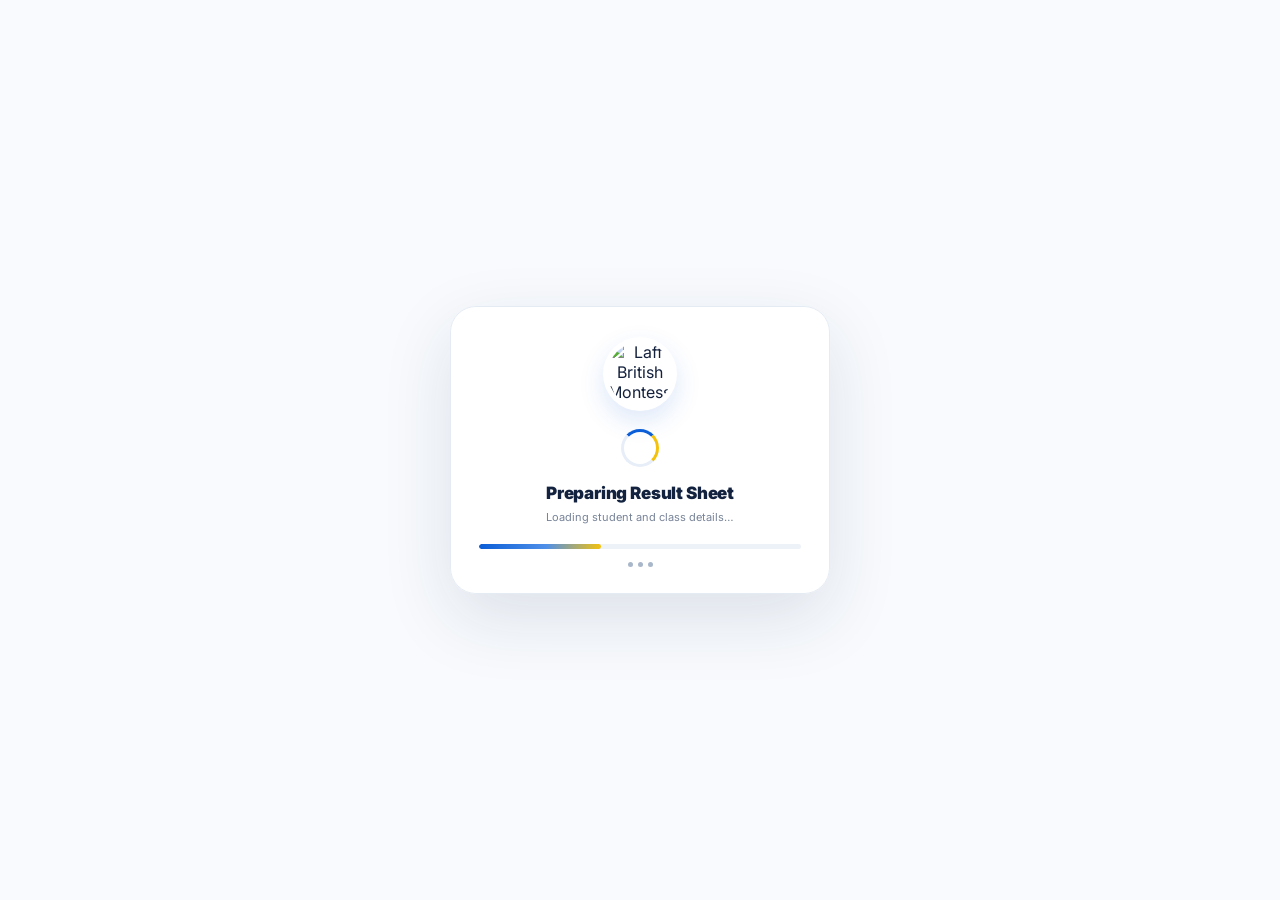
==== commit 067c1f4c: "Redesign teacher result entry by session, term and selectable subjects" ====
--- a/add-result.html
+++ b/add-result.html
@@ -1,33 +1,26 @@
-<!doctype html><html lang="en"><head><meta charset="utf-8"><meta name="viewport" content="width=device-width,initial-scale=1"><title>Add Student Results | Laff British Montessori School</title><link rel="stylesheet" href="assets/styles.css"><link rel="stylesheet" href="assets/result-workspace.css"><link rel="stylesheet" href="assets/portal-loader.css"><style>
-.bulk-page{display:grid;gap:17px;max-width:1120px}.bulk-hero{padding:24px;border-radius:22px;background:linear-gradient(135deg,#082b63,#0b5ed7);color:#fff}.bulk-hero h2{margin:9px 0 5px;font-size:27px}.bulk-hero p{margin:0;color:#dce8fb;font-size:12px}.bulk-student{display:flex;gap:14px;align-items:center;padding:17px;background:#fff;border:1px solid #e3e9f2;border-radius:18px}.bulk-student h3{margin:0 0 7px}.bulk-meta{display:flex;flex-wrap:wrap;gap:7px}.bulk-meta span{padding:5px 8px;background:#f3f6fb;border-radius:99px;color:#667085;font-size:10px}.bulk-subjects{display:grid;gap:12px}.bulk-card{padding:17px;background:#fff;border:1px solid #e3e9f2;border-radius:17px;display:grid;gap:13px}.bulk-head{display:flex;justify-content:space-between;gap:10px;align-items:center}.bulk-head h3{margin:0;font-size:15px}.bulk-head p{margin:4px 0 0;color:#667085;font-size:11px}.bulk-fields{display:grid;grid-template-columns:repeat(3,minmax(0,1fr));gap:11px}.bulk-fields label{display:grid;gap:6px;color:#667085;font-size:10px;font-weight:800;text-transform:uppercase}.bulk-fields input,.bulk-fields textarea{width:100%;box-sizing:border-box;border:1px solid #e3e9f2;border-radius:10px;padding:11px;font:inherit;color:#13233f}.bulk-fields textarea{min-height:42px;resize:vertical}.bulk-total{padding:10px 12px;border-radius:11px;background:#f3f7ff;display:flex;justify-content:space-between;color:#667085;font-size:11px}.bulk-total strong{color:#0b5ed7;font-size:17px}.bulk-existing{padding:7px 10px;border-radius:99px;background:#eaf8ef;color:#177245;font-size:10px;font-weight:900}.bulk-footer{display:flex;justify-content:space-between;align-items:center;gap:12px;flex-wrap:wrap;padding:16px;background:#fff;border:1px solid #e3e9f2;border-radius:16px}.bulk-actions{display:flex;gap:8px;flex-wrap:wrap}.bulk-note{font-size:11px;color:#667085;line-height:1.5}@media(max-width:650px){.bulk-fields{grid-template-columns:1fr}.bulk-student{align-items:flex-start}.bulk-hero h2{font-size:23px}}
-</style></head><body data-title="Add Results"><div id="page-loader" class="lbs-loader" aria-live="polite"><div class="lbs-loader-card"><img class="lbs-loader-logo" src="https://i.ibb.co/whtP8S5v/image.png" alt="Laff British Montessori School"><div class="lbs-loader-ring"></div><div class="lbs-loader-title">Preparing Result Sheet</div><div class="lbs-loader-text">Loading student and class subjects…</div><div class="lbs-loader-bar"></div><div class="lbs-loader-dots"><span></span><span></span><span></span></div></div></div><div id="app-shell"></div><div id="toast-host"></div>
+<!doctype html>
+<html lang="en"><head><meta charset="utf-8"><meta name="viewport" content="width=device-width,initial-scale=1"><title>Add Student Results | Laff British Montessori School</title><link rel="stylesheet" href="assets/styles.css"><link rel="stylesheet" href="assets/result-workspace.css"><link rel="stylesheet" href="assets/portal-loader.css">
+<style>
+.bulk-page{display:grid;gap:17px;max-width:1120px}.bulk-hero{padding:24px;border-radius:22px;background:linear-gradient(135deg,#082b63,#0b5ed7);color:#fff}.bulk-hero h2{margin:9px 0 5px;font-size:27px}.bulk-hero p{margin:0;color:#dce8fb;font-size:12px}.bulk-student{display:flex;gap:14px;align-items:center;padding:17px;background:#fff;border:1px solid #e3e9f2;border-radius:18px}.bulk-student h3{margin:0 0 7px}.bulk-meta{display:flex;flex-wrap:wrap;gap:7px}.bulk-meta span{padding:5px 8px;background:#f3f6fb;border-radius:99px;color:#667085;font-size:10px}.bulk-selectors{display:grid;grid-template-columns:1fr 1fr;gap:13px;padding:18px;background:#fff;border:1px solid #e3e9f2;border-radius:17px}.bulk-selectors label{display:grid;gap:7px;color:#667085;font-size:11px;font-weight:800}.bulk-selectors select,.entry-row select,.entry-row input,.entry-row textarea{width:100%;box-sizing:border-box;border:1px solid #dce4ef;border-radius:10px;padding:11px;background:#fff;color:#13233f;font:inherit}.bulk-selectors select{min-height:45px}.bulk-subjects{display:grid;gap:12px}.entry-row{display:grid;grid-template-columns:minmax(170px,1.25fr) repeat(2,minmax(110px,.7fr)) minmax(160px,1fr) 38px;gap:10px;align-items:end;padding:15px;background:#fff;border:1px solid #e3e9f2;border-radius:15px}.entry-field{display:grid;gap:6px;color:#667085;font-size:10px;font-weight:800}.entry-row textarea{min-height:41px;resize:vertical}.entry-remove{width:36px;height:40px;border:0;border-radius:10px;background:#fff0f0;color:#c03939;font-size:19px;cursor:pointer}.entry-remove:disabled{opacity:.35;cursor:not-allowed}.entry-max{font-size:10px;color:#98a2b3;font-weight:500}.entry-total{grid-column:1/-1;display:flex;justify-content:space-between;padding-top:9px;border-top:1px solid #edf1f6;color:#667085;font-size:11px}.entry-total strong{color:#0b5ed7}.bulk-existing{padding:13px 15px;background:#f7fafc;border:1px solid #e3e9f2;border-radius:13px;color:#667085;font-size:12px}.bulk-footer{display:flex;justify-content:space-between;align-items:center;gap:12px;flex-wrap:wrap;padding:16px;background:#fff;border:1px solid #e3e9f2;border-radius:16px}.bulk-actions{display:flex;gap:8px;flex-wrap:wrap}.bulk-note{font-size:11px;color:#667085;line-height:1.5}.bulk-add{display:flex;justify-content:flex-start}.bulk-add button{border:1px dashed #0b5ed7;background:#f3f7ff;color:#0b5ed7;border-radius:11px;padding:11px 15px;font-weight:800;cursor:pointer}.bulk-empty{padding:22px;text-align:center;border:1px dashed #cbd5e1;border-radius:14px;color:#667085;font-size:12px}.bulk-table-head{display:flex;justify-content:space-between;align-items:center;gap:10px;flex-wrap:wrap}.bulk-table-head h3{margin:0}.bulk-table-head p{margin:5px 0 0;color:#667085;font-size:11px}@media(max-width:760px){.entry-row{grid-template-columns:1fr 1fr}.entry-subject,.entry-remark{grid-column:1/-1}.entry-remove{grid-column:2;grid-row:1;justify-self:end}.entry-total{grid-column:1/-1}}@media(max-width:560px){.bulk-selectors{grid-template-columns:1fr}.bulk-hero h2{font-size:23px}.bulk-student{align-items:flex-start}.entry-row{grid-template-columns:1fr 1fr}.entry-subject,.entry-remark{grid-column:1/-1}}
+</style></head>
+<body data-title="Add Results"><div id="page-loader" class="lbs-loader" aria-live="polite"><div class="lbs-loader-card"><img class="lbs-loader-logo" src="https://i.ibb.co/whtP8S5v/image.png" alt="Laff British Montessori School"><div class="lbs-loader-ring"></div><div class="lbs-loader-title">Preparing Result Sheet</div><div class="lbs-loader-text">Loading student and class details…</div><div class="lbs-loader-bar"></div><div class="lbs-loader-dots"><span></span><span></span><span></span></div></div></div><div id="app-shell"></div><div id="toast-host"></div>
 <script type="module">
 import{requireTeacher,mountShell,supabase,escapeHtml,toast,getCachedSchoolSettings}from'./assets/app.js';
 const esc=escapeHtml,p=new URLSearchParams(location.search),studentId=p.get('studentid')||p.get('id'),classIdParam=p.get('classid')||p.get('class'),loader=document.querySelector('#page-loader');
-let user,term,enrollment,subjects=[],existing=new Map(),settings=getCachedSchoolSettings();
+let user,enrollment,subjects=[],sessions=[],terms=[],settings=getCachedSchoolSettings(),selectedSession='',selectedTerm='',existing=new Map(),rowCounter=0;
 const hide=()=>{loader?.classList.add('is-hidden');setTimeout(()=>loader?.remove(),380)};
 const grade=n=>{const r=(settings.grading_rules||[]).find(x=>Number(n)>=Number(x.min)&&Number(n)<=Number(x.max));return r?.grade||'F'};
 const point=n=>{const r=(settings.grading_rules||[]).find(x=>Number(n)>=Number(x.min)&&Number(n)<=Number(x.max));return r?.point??0};
 function render(html){const s=document.querySelector('#app-shell');s.dataset.content=html;mountShell(user)}
-function updateCard(card){const ca=Number(card.querySelector('.bulk-ca').value||0),ex=Number(card.querySelector('.bulk-exam').value||0),total=ca+ex;card.querySelector('.bulk-total strong').textContent=total.toFixed(2).replace(/\.00$/,'');card.querySelector('.bulk-grade').textContent=grade(total);card.querySelector('.bulk-point').textContent=point(total)}
-function renderForm(){
- const s=enrollment.students||{},name=[s.first_name,s.middle_name,s.last_name].filter(Boolean).join(' ');
- const cards=subjects.map(sub=>{const r=existing.get(sub.id);if(r)return '<article class="bulk-card"><div class="bulk-head"><div><h3>'+esc(sub.name)+(sub.code?' · '+esc(sub.code):'')+'</h3><p>CA max '+esc(sub.max_ca??40)+' · Exam max '+esc(sub.max_exam??60)+'</p></div><span class="bulk-existing">'+esc(r.status||'RESULT EXISTS')+'</span></div><p class="bulk-note">A result already exists for this subject this term. Duplicate entry is disabled.</p></article>';return '<article class="bulk-card" data-subject-id="'+esc(sub.id)+'"><div class="bulk-head"><div><h3>'+esc(sub.name)+(sub.code?' · '+esc(sub.code):'')+'</h3><p>CA maximum '+esc(sub.max_ca??40)+' marks · Exam maximum '+esc(sub.max_exam??60)+' marks</p></div><span class="result-status status-none">Awaiting result</span></div><div class="bulk-fields"><label>Continuous Assessment<input class="bulk-ca" type="number" min="0" max="'+Number(sub.max_ca??40)+'" step="0.01" placeholder="0 – '+Number(sub.max_ca??40)+'"></label><label>Examination Score<input class="bulk-exam" type="number" min="0" max="'+Number(sub.max_exam??60)+'" step="0.01" placeholder="0 – '+Number(sub.max_exam??60)+'"></label><label>Teacher Remark<textarea class="bulk-remark" maxlength="500" placeholder="Optional performance remark"></textarea></label></div><div class="bulk-total"><span>Total: <strong>0</strong></span><span>Grade: <b class="bulk-grade">F</b> · Point: <b class="bulk-point">0</b></span></div></article>'}).join('');
- render('<div class="bulk-page"><section class="bulk-hero"><span class="hero-kicker">TEACHER RESULT ENTRY</span><h2>Add Student Results</h2><p>All active subjects assigned to you for this student’s class are listed below. Enter each subject’s CA and examination scores, then save or submit them together.</p></section><section class="bulk-student"><div class="detail-avatar">'+(s.photo_url?'<img src="'+esc(s.photo_url)+'" alt="">':esc(((s.first_name||'')[0]||'')+((s.last_name||'')[0]||'')))+'</div><div><h3>'+esc(name||'Student')+'</h3><div class="bulk-meta"><span>Student ID: '+esc(s.student_id||'—')+'</span><span>Exam No: '+esc(s.exam_number||'—')+'</span><span>Class: '+esc(enrollment.classes?.name||'—')+'</span><span>Level: '+esc(enrollment.classes?.level||'—')+'</span><span>Term: '+esc(term.name)+'</span></div></div></section><section><div class="panel-head"><div><h3 style="margin:0">All Assigned Class Subjects</h3><p style="margin:5px 0 0;color:#667085;font-size:11px">'+subjects.length+' subject(s) · Existing results cannot be duplicated.</p></div><a class="btn secondary" href="results.html?class='+encodeURIComponent(enrollment.class_id)+'">← Back to Students</a></div><div class="bulk-subjects">'+cards+'</div></section><div class="bulk-footer"><div class="bulk-note">Fill in the scores for each subject you are ready to record. Subjects left blank will not be saved.</div><div class="bulk-actions"><button class="btn secondary" id="save-draft" type="button">Save All as Draft</button><button class="btn" id="submit-results" type="button">Submit All to Admin</button></div></div><div id="bulk-message" class="bulk-note"></div></div>');
- document.querySelectorAll('.bulk-card[data-subject-id]').forEach(card=>card.querySelectorAll('input').forEach(input=>input.addEventListener('input',()=>updateCard(card))));
- document.querySelector('#save-draft').onclick=()=>save('DRAFT');document.querySelector('#submit-results').onclick=()=>save('SUBMITTED');
-}
-async function save(status){
- const cards=[...document.querySelectorAll('.bulk-card[data-subject-id]')],msg=document.querySelector('#bulk-message'),buttons=[document.querySelector('#save-draft'),document.querySelector('#submit-results')];
- try{buttons.forEach(b=>b.disabled=true);const payload=[];for(const card of cards){const caText=card.querySelector('.bulk-ca').value,examText=card.querySelector('.bulk-exam').value;if(caText===''&&examText==='')continue;const sub=subjects.find(x=>x.id===card.dataset.subjectId),ca=Number(caText),exam=Number(examText);if(caText===''||!Number.isFinite(ca)||ca<0||ca>Number(sub.max_ca??40))throw new Error(sub.name+': CA must be between 0 and '+Number(sub.max_ca??40)+'.');if(examText===''||!Number.isFinite(exam)||exam<0||exam>Number(sub.max_exam??60))throw new Error(sub.name+': Exam must be between 0 and '+Number(sub.max_exam??60)+'.');const total=ca+exam;payload.push({enrollment_id:enrollment.id,term_id:term.id,subject_id:sub.id,ca_score:ca,exam_score:exam,total,grade:grade(total),grade_point:point(total),teacher_remark:card.querySelector('.bulk-remark').value.trim()||null,created_by:user.id,status})}if(!payload.length)throw new Error('Enter CA and examination scores for at least one subject.');msg.textContent='Saving '+payload.length+' subject result(s)…';const{error}=await supabase.from('results').insert(payload);if(error)throw error;toast(status==='SUBMITTED'?'Results submitted to the administrator.':'Results saved as drafts.');msg.textContent=status==='SUBMITTED'?'All entered results have been submitted to the administrator for review.':'All entered results have been saved as drafts.';setTimeout(()=>location.href='results.html?class='+encodeURIComponent(enrollment.class_id),900)}catch(e){console.error(e);msg.textContent=e.message||'Results could not be saved.';toast(msg.textContent,'error')}finally{buttons.forEach(b=>b.disabled=false)}
-}
-async function load(){
- if(!studentId)throw new Error('No student was selected. Return to Enter Results and choose a student.');
- const{data:t,error:te}=await supabase.from('terms').select('id,name,session_id,academic_sessions(name)').eq('is_current',true).order('starts_on',{ascending:false}).limit(1).maybeSingle();if(te)throw te;if(!t)throw new Error('There is no current academic term configured.');term=t;
- const sr=await supabase.from('school_settings').select('*').limit(1).maybeSingle();if(!sr.error&&sr.data)settings=sr.data;
- const{data:e,error:ee}=await supabase.from('enrollments').select('id,student_id,class_id,status,students(id,first_name,middle_name,last_name,student_id,exam_number,photo_url),classes(id,name,level)').eq('student_id',studentId).eq('status','ACTIVE').order('created_at',{ascending:false}).limit(1).maybeSingle();if(ee)throw ee;if(!e)throw new Error('Active student enrollment not found.');enrollment=e;if(classIdParam&&String(classIdParam)!==String(e.class_id))throw new Error('The selected class does not match this student enrollment.');
- const{data:a,error:ae}=await supabase.from('class_subjects').select('id,class_id,subject_id,teacher_id,subjects(id,name,code,max_ca,max_exam,is_active)').eq('teacher_id',user.teacher.id).eq('class_id',e.class_id).order('id');if(ae)throw ae;subjects=(a||[]).filter(x=>x.subjects?.is_active).map(x=>x.subjects);if(!subjects.length)throw new Error('No active subjects are assigned to you for this class.');
- const ids=subjects.map(x=>x.id),{data:r,error:re}=await supabase.from('results').select('id,subject_id,status').eq('enrollment_id',e.id).eq('term_id',term.id).in('subject_id',ids);if(re)throw re;existing=new Map((r||[]).map(x=>[x.subject_id,x]));renderForm();
-}
+function studentInfo(){const s=enrollment.students||{},name=[s.first_name,s.middle_name,s.last_name].filter(Boolean).join(' ');return '<section class="bulk-student"><div class="detail-avatar">'+(s.photo_url?'<img src="'+esc(s.photo_url)+'" alt="">':esc(((s.first_name||'')[0]||'')+((s.last_name||'')[0]||'')))+'</div><div><h3>'+esc(name||'Student')+'</h3><div class="bulk-meta"><span>Student ID: '+esc(s.student_id||'—')+'</span><span>Exam No: '+esc(s.exam_number||'—')+'</span><span>Class: '+esc(enrollment.classes?.name||'—')+'</span><span>Level: '+esc(enrollment.classes?.level||'—')+'</span></div></div></section>'}
+function renderShell(){const sessionOptions=sessions.map(x=>'<option value="'+esc(x.id)+'">'+esc(x.name)+'</option>').join('');render('<div class="bulk-page"><section class="bulk-hero"><span class="hero-kicker">TEACHER RESULT ENTRY</span><h2>Add Student Results</h2><p>Choose the academic session and term first. Then add the subjects you are entering results for.</p></section>'+studentInfo()+'<section class="bulk-selectors"><label>Academic Session<select id="session-select"><option value="">Select academic session</option>'+sessionOptions+'</select></label><label>Term / Examination<select id="term-select" disabled><option value="">Select a session first</option></select></label></section><section id="entry-workspace" hidden><div class="bulk-table-head"><div><h3>Subject Results</h3><p id="term-caption">Choose subjects and enter their scores below.</p></div><a class="btn secondary" href="results.html?class='+encodeURIComponent(enrollment.class_id)+'">← Back to Students</a></div><div id="existing-results" class="bulk-existing" hidden></div><div id="subject-rows" class="bulk-subjects"></div><div class="bulk-add"><button type="button" id="add-subject">＋ Add another subject</button></div><div class="bulk-footer"><div class="bulk-note">Only rows with a selected subject and both scores will be saved. Results are saved under the selected session and term only.</div><div class="bulk-actions"><button class="btn secondary" id="save-draft" type="button">Save as Draft</button><button class="btn" id="submit-results" type="button">Submit Selected Results</button></div></div><div id="bulk-message" class="bulk-note" aria-live="polite"></div></section></div>');const ss=document.querySelector('#session-select');ss.value=selectedSession;ss.onchange=()=>{selectedSession=ss.value;selectedTerm='';populateTerms()};document.querySelector('#term-select').onchange=async e=>{selectedTerm=e.target.value;if(selectedTerm)await loadTermResults();};document.querySelector('#add-subject').onclick=()=>addRow();document.querySelector('#save-draft').onclick=()=>save('DRAFT');document.querySelector('#submit-results').onclick=()=>save('SUBMITTED')}
+function populateTerms(){const sel=document.querySelector('#term-select'),rows=terms.filter(x=>String(x.session_id)===String(selectedSession));sel.disabled=!selectedSession;sel.innerHTML='<option value="">Select term / examination</option>'+rows.map(x=>'<option value="'+esc(x.id)+'">'+esc(x.name)+'</option>').join('');document.querySelector('#entry-workspace').hidden=true;if(!rows.length&&selectedSession)toast('No terms are configured for this academic session.','error')}
+function usedSubjects(){return [...document.querySelectorAll('.entry-row')].map(r=>r.querySelector('.entry-subject').value).filter(Boolean)}
+function refreshSubjectOptions(){const used=usedSubjects();document.querySelectorAll('.entry-row').forEach(row=>{const select=row.querySelector('.entry-subject'),current=select.value;select.innerHTML='<option value="">Choose a subject</option>'+subjects.filter(s=>!used.includes(s.id)||s.id===current).map(s=>'<option value="'+esc(s.id)+'">'+esc(s.name)+(s.code?' · '+esc(s.code):'')+'</option>').join('');select.value=current;const sub=subjects.find(s=>s.id===current);row.querySelector('.entry-ca').max=Number(sub?.max_ca??40);row.querySelector('.entry-exam').max=Number(sub?.max_exam??60);row.querySelector('.entry-ca-max').textContent='Max '+Number(sub?.max_ca??40);row.querySelector('.entry-exam-max').textContent='Max '+Number(sub?.max_exam??60);row.querySelector('.entry-remove').disabled=document.querySelectorAll('.entry-row').length===1;})}
+function addRow(){const box=document.querySelector('#subject-rows');if(!box)return;const id=++rowCounter,used=usedSubjects();const available=subjects.filter(s=>!used.includes(s.id)&&!existing.has(s.id));if(!available.length){toast('All available subjects have been selected or already have results.','info');return}const row=document.createElement('article');row.className='entry-row';row.dataset.row=id;row.innerHTML='<label class="entry-field entry-subject entry-subject-wrap">Subject<select class="entry-subject"><option value="">Choose a subject</option></select></label><label class="entry-field">CA Score <span class="entry-ca-max"></span><input class="entry-ca" type="number" min="0" step="0.01" placeholder="0"></label><label class="entry-field">Exam Score <span class="entry-exam-max"></span><input class="entry-exam" type="number" min="0" step="0.01" placeholder="0"></label><label class="entry-field entry-remark">Teacher Remark<textarea class="entry-remark-input" maxlength="500" placeholder="Optional remark"></textarea></label><button class="entry-remove" type="button" title="Remove subject row" aria-label="Remove subject row">×</button><div class="entry-total"><span>Total: <strong class="entry-sum">0</strong></span><span>Grade: <b class="entry-grade">—</b> · Point: <b class="entry-point">—</b></span></div>';box.appendChild(row);row.querySelector('.entry-subject').onchange=refreshSubjectOptions;row.querySelectorAll('.entry-ca,.entry-exam').forEach(input=>input.oninput=()=>updateRow(row));row.querySelector('.entry-remove').onclick=()=>{row.remove();refreshSubjectOptions()};refreshSubjectOptions()}
+function updateRow(row){const ca=Number(row.querySelector('.entry-ca').value||0),exam=Number(row.querySelector('.entry-exam').value||0),total=ca+exam;row.querySelector('.entry-sum').textContent=total.toFixed(2).replace(/\.00$/,'');row.querySelector('.entry-grade').textContent=row.querySelector('.entry-subject').value?grade(total):'—';row.querySelector('.entry-point').textContent=row.querySelector('.entry-subject').value?point(total):'—'}
+async function loadTermResults(){const termId=selectedTerm,term=terms.find(x=>x.id===termId);if(!term)return;const workspace=document.querySelector('#entry-workspace'),box=document.querySelector('#subject-rows'),existingBox=document.querySelector('#existing-results');workspace.hidden=false;box.innerHTML='<div class="bulk-empty">Loading results for this term…</div>';document.querySelector('#term-caption').textContent=(sessions.find(x=>x.id===selectedSession)?.name||'')+' · '+term.name;try{const{data:r,error}=await supabase.from('results').select('id,subject_id,status').eq('enrollment_id',enrollment.id).eq('term_id',termId);if(error)throw error;existing=new Map((r||[]).map(x=>[x.subject_id,x]));const locked=subjects.filter(s=>existing.has(s.id));existingBox.hidden=!locked.length;existingBox.textContent=locked.length?'Already recorded for this term: '+locked.map(s=>s.name+' ('+(existing.get(s.id)?.status||'saved')+')').join(' · '):'No results have been recorded for this term yet.';box.innerHTML='';const available=subjects.filter(s=>!existing.has(s.id));if(available.length)addRow();else box.innerHTML='<div class="bulk-empty">All assigned subjects already have results for this term.</div>';refreshSubjectOptions()}catch(e){console.error(e);box.innerHTML='<div class="bulk-empty">Could not load existing results for this term.</div>';toast(e.message||'Could not load term results.','error')}}
+async function save(status){const buttons=[document.querySelector('#save-draft'),document.querySelector('#submit-results')],msg=document.querySelector('#bulk-message');try{buttons.forEach(b=>b.disabled=true);const term=terms.find(x=>x.id===selectedTerm);if(!term)throw new Error('Select an academic term first.');const payload=[];for(const row of document.querySelectorAll('.entry-row')){const subjectId=row.querySelector('.entry-subject').value,caText=row.querySelector('.entry-ca').value,examText=row.querySelector('.entry-exam').value;if(!subjectId&&!caText&&!examText)continue;if(!subjectId)throw new Error('Choose a subject for every row with scores.');if(caText===''||examText==='')throw new Error('Enter both CA and examination scores for each selected subject.');const sub=subjects.find(s=>s.id===subjectId),ca=Number(caText),exam=Number(examText),maxCa=Number(sub.max_ca??40),maxExam=Number(sub.max_exam??60);if(!Number.isFinite(ca)||ca<0||ca>maxCa)throw new Error(sub.name+': CA must be between 0 and '+maxCa+'.');if(!Number.isFinite(exam)||exam<0||exam>maxExam)throw new Error(sub.name+': Exam must be between 0 and '+maxExam+'.');const total=ca+exam;payload.push({enrollment_id:enrollment.id,term_id:term.id,subject_id:sub.id,ca_score:ca,exam_score:exam,grade:grade(total),grade_point:point(total),teacher_remark:row.querySelector('.entry-remark-input').value.trim()||null,created_by:user.id,status})}if(!payload.length)throw new Error('Select at least one subject and enter its scores.');const ids=payload.map(x=>x.subject_id);if(new Set(ids).size!==ids.length)throw new Error('A subject can only be selected once.');const{error}=await supabase.from('results').insert(payload);if(error)throw error;toast(status==='SUBMITTED'?'Selected term results submitted to the administrator.':'Selected term results saved as drafts.');msg.textContent=payload.length+' subject result(s) '+(status==='SUBMITTED'?'submitted':'saved as draft')+' for '+term.name+'.';setTimeout(()=>location.href='results.html?class='+encodeURIComponent(enrollment.class_id),1000)}catch(e){console.error(e);msg.textContent=e.message||'Results could not be saved.';toast(msg.textContent,'error')}finally{buttons.forEach(b=>b.disabled=false)}}
+async function load(){if(!studentId)throw new Error('No student was selected. Return to Enter Results and choose a student.');const sr=await supabase.from('school_settings').select('*').limit(1).maybeSingle();if(!sr.error&&sr.data)settings=sr.data;const{data:e,error:ee}=await supabase.from('enrollments').select('id,student_id,class_id,status,students(id,first_name,middle_name,last_name,student_id,exam_number,photo_url),classes(id,name,level)').eq('student_id',studentId).eq('status','ACTIVE').order('created_at',{ascending:false}).limit(1).maybeSingle();if(ee)throw ee;if(!e)throw new Error('Active student enrollment not found.');enrollment=e;if(classIdParam&&String(classIdParam)!==String(e.class_id))throw new Error('The selected class does not match this student enrollment.');const{data:a,error:ae}=await supabase.from('class_subjects').select('id,class_id,subject_id,teacher_id,subjects(id,name,code,max_ca,max_exam,is_active)').eq('teacher_id',user.teacher.id).eq('class_id',e.class_id).order('id');if(ae)throw ae;subjects=(a||[]).filter(x=>x.subjects?.is_active).map(x=>x.subjects).filter((s,i,arr)=>arr.findIndex(x=>x.id===s.id)===i);if(!subjects.length)throw new Error('No active subjects are assigned to you for this class.');const{data:ss,error:se}=await supabase.from('academic_sessions').select('id,name');if(se)throw se;sessions=ss||[];const{data:tt,error:te}=await supabase.from('terms').select('id,name,session_id,starts_on').order('starts_on',{ascending:true});if(te)throw te;terms=tt||[];if(!sessions.length)throw new Error('No academic sessions have been configured.');renderShell();selectedSession=sessions.find(x=>x.is_current)?.id||sessions[0].id;document.querySelector('#session-select').value=selectedSession;populateTerms()}
 try{user=await requireTeacher();if(user){const{data:t,error}=await supabase.from('teachers').select('id,full_name').eq('user_id',user.id).maybeSingle();if(error)throw error;if(!t)throw new Error('Teacher profile could not be verified.');user.teacher={...user.teacher,...t};await load()}}catch(e){console.error(e);if(user){render('<div class="form-page"><section class="score-card"><h2>Result sheet unavailable</h2><p>'+esc(e.message||'Could not load this student.')+'</p><a class="btn" href="results.html">Back to Enter Results</a></section></div>')}toast(e.message||'Could not load the result sheet.','error')}finally{hide()}
 </script></body></html>
